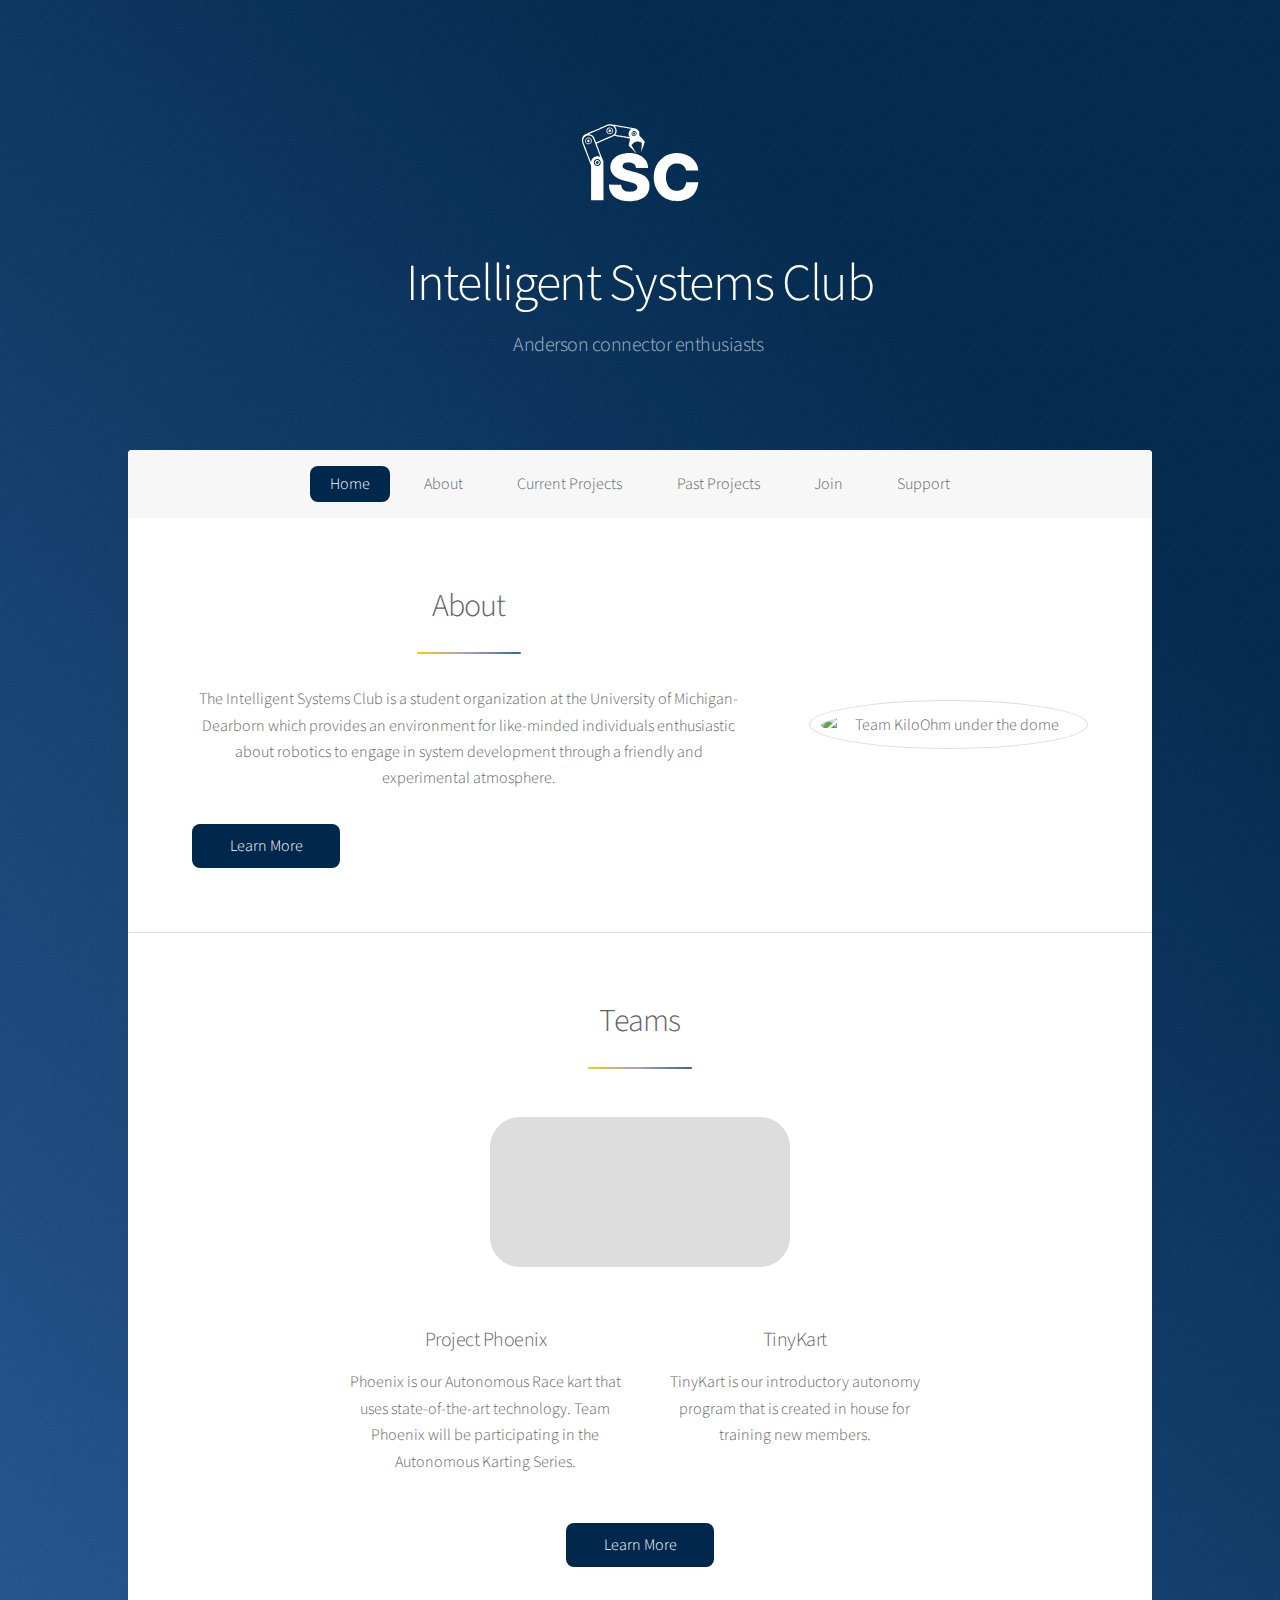
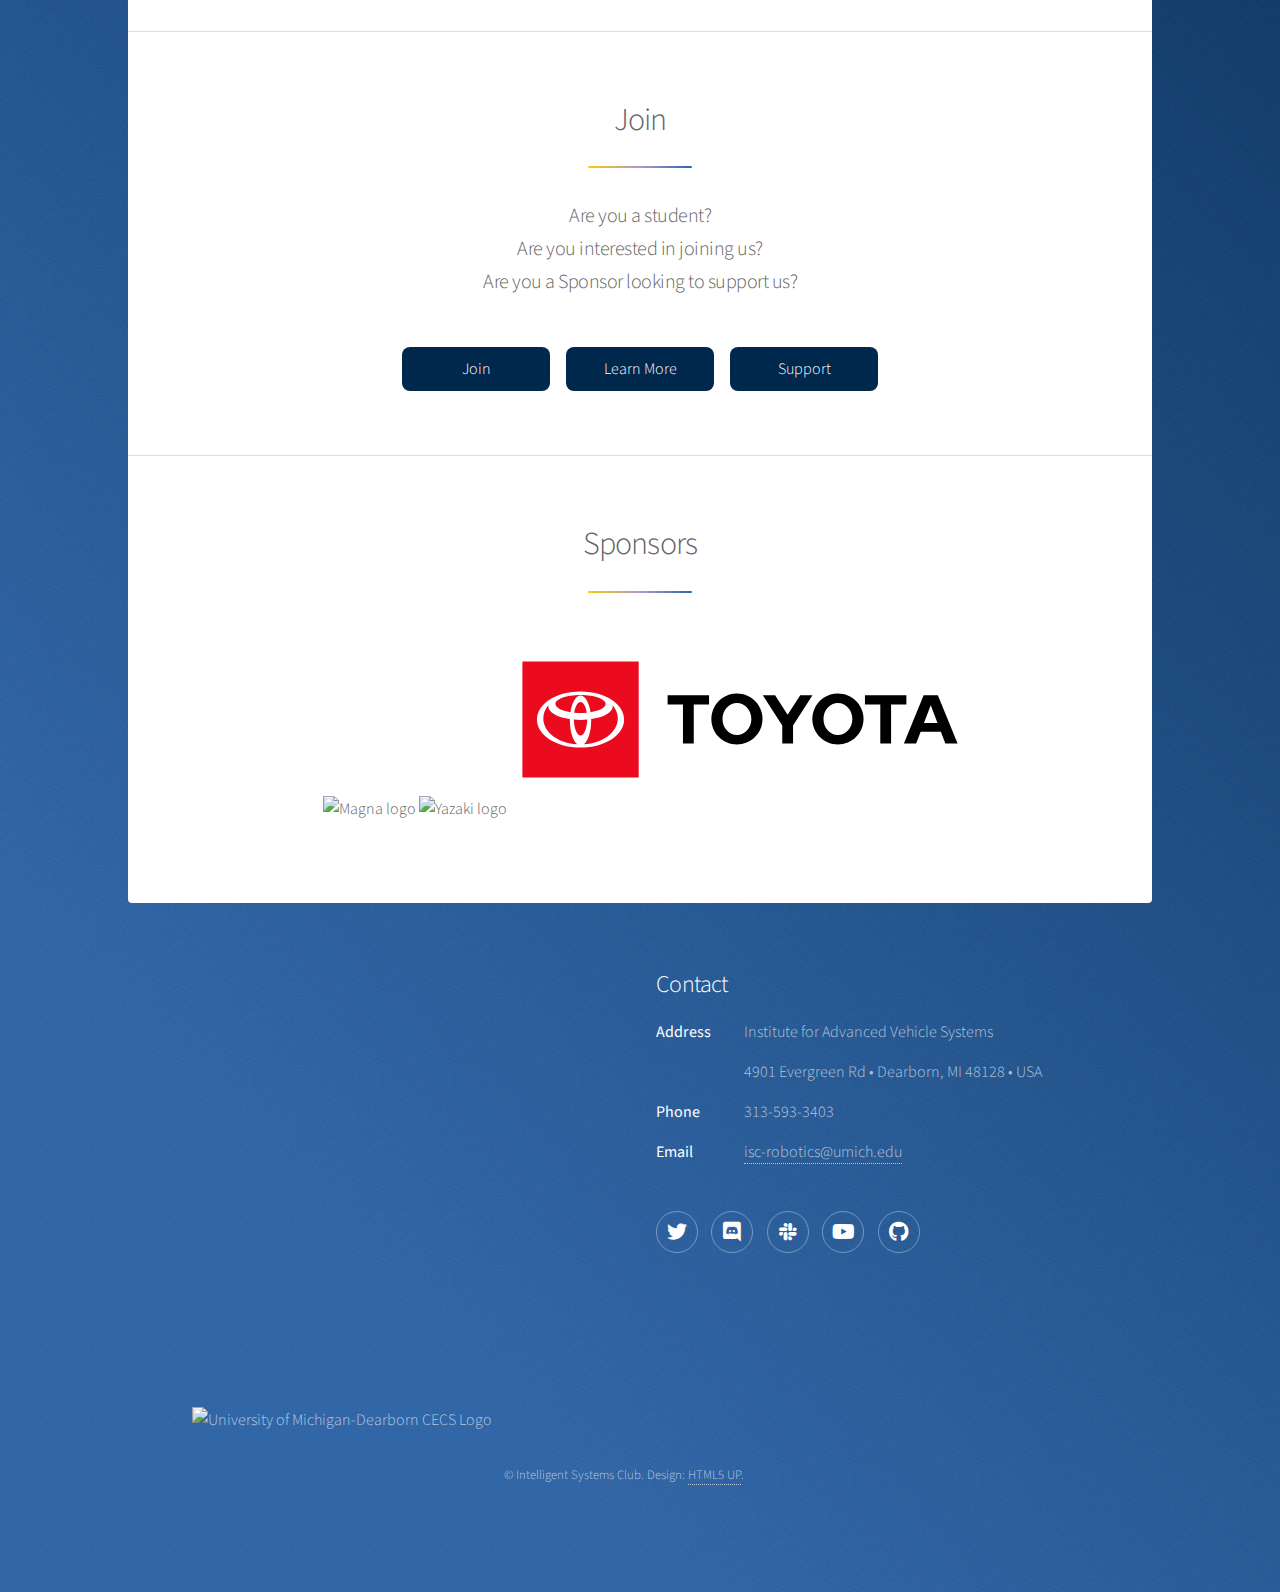
==== index.html @ 159161a2 "working kinda off" ====
<!DOCTYPE html>
<html lang="en">
  <head>
    <title>Intelligent Systems Club</title>
    <meta charset="utf-8" />
    <meta
      name="viewport"
      content="width=device-width, initial-scale=1, user-scalable=no"
    />
      <link rel="icon" type="image/png" href="images/flavicon.png" />
      <link rel="stylesheet" href="sass/bin/main.css" />

    <noscript><link rel="stylesheet" href="sass/bin/noscript.css" /></noscript>
  </head>
  <body class="is-preload">
    <!-- Wrapper -->
    <div id="wrapper">
      <!-- Header -->
      <header id="header" class="alt">
        <span class="logo"><img src="images/logo.svg" alt="" /></span>
        <h1>Intelligent Systems Club</h1>
        <p id="splash-text" style="white-space: pre">
          Sometimes the things we build are smart.
        </p>
      </header>

      <!-- Nav -->
      <nav id="nav">
        <ul>
          <li><a class="active">Home</a></li>
          <li><a href="about.html">About</a></li>
          <li><a href="current-teams.html">Current Projects</a></li>
          <li><a href="past-teams.html">Past Projects</a></li>
          <li><a href="join.html">Join</a></li>
          <li><a href="sponsors.html">Support</a></li>
        </ul>
      </nav>

      <!-- Main -->
      <div id="main">
        <!-- About -->
        <section id="about" class="main special">
          <div class="spotlight">
            <div class="content">
              <header class="major">
                <h2>About</h2>
              </header>
              <p>
                The Intelligent Systems Club is a student organization at the
                University of Michigan-Dearborn which provides an environment
                for like-minded individuals enthusiastic about robotics to
                engage in system development through a friendly and experimental
                atmosphere.
              </p>
              <ul class="actions">
                <li><a href="about.html" class="button primary">Learn More</a></li>
              </ul>
            </div>
            <span class="image"
              ><img
                src="images/The%20dome.png"
                alt="Team KiloOhm under the dome"
            /></span>
          </div>
        </section>

        <!-- Projects -->
        <section id="projects" class="main special">
          <header class="major">
            <h2>Teams</h2>
          </header>
          <div id="video-wrapper">
            <video autoplay muted loop id="tk-video">
              <source src="images/tk-run.webm" type="video/webm" />
            </video>
          </div>
          <ul class="projects">
            <li>
              <h3>Project Phoenix</h3>
              <p>
                Phoenix is our Autonomous Race kart that uses state-of-the-art
                technology. Team Phoenix will be participating in the Autonomous
                Karting Series.
              </p>
            </li>
            <li>
              <h3>TinyKart</h3>
              <p>
                TinyKart is our introductory autonomy program that is created in
                house for training new members.
              </p>
            </li>
          </ul>
          <footer class="major">
            <ul class="actions special">
              <li>
                <a href="current-teams.html" class="button primary">Learn More</a>
              </li>
            </ul>
          </footer>
        </section>

        <!-- Join -->
        <section id="join" class="main special">
          <header class="major">
            <h2>Join</h2>
            <p>
              Are you a student?<br />
              Are you interested in joining us?<br />
              Are you a Sponsor looking to support us?
            </p>
          </header>
          <footer class="major">
            <ul class="actions special">
              <li><a href="join.html" class="button primary">Join</a></li>
              <li><a href="about.html" class="button primary">Learn More</a></li>
              <li><a href="sponsors.html" class="button primary">Support</a></li>
            </ul>
          </footer>
        </section>

        <!-- Join -->
        <section id="sponsors" class="main special">
          <header class="major">
            <h2>Sponsors</h2>
            <div>
              <!-- <img
                class="sponsor-logo"
                src="images/ford-logo-2017.png"
                alt="Ford logo"
              /> -->
              <img
                class="sponsor-logo"
                src="images/magna-logo.svg"
                alt="Magna logo"
              />
              <img
                class="sponsor-logo"
                src="images/yaz-logo-full-color.png"
                alt="Yazaki logo"
              />
              <img
                class="sponsor-logo"
                src="images/toyota-logo.svg"
                alt="Toyota Logo"
              />
            </div>
          </header>
        </section>
      </div>

      <!-- Footer -->
      <footer id="footer">
        <section>
          <dl class="alt">
            <iframe
              src="https://calendar.google.com/calendar/embed?height=400&amp;wkst=1&amp;bgcolor=%23ffffff&amp;ctz=America%2FNew_York&amp;src=aXNjLXJvYm90aWNzQHVtaWNoLmVkdQ&amp;src=YWRkcmVzc2Jvb2sjY29udGFjdHNAZ3JvdXAudi5jYWxlbmRhci5nb29nbGUuY29t&amp;src=ZW4udXNhI2hvbGlkYXlAZ3JvdXAudi5jYWxlbmRhci5nb29nbGUuY29t&amp;color=%23039BE5&amp;color=%2333B679&amp;color=%230B8043&amp;showTitle=0&amp;showNav=0&amp;showDate=0&amp;showPrint=0&amp;showTabs=0&amp;showCalendars=0&amp;showTz=1&amp;mode=AGENDA"
              style="border-width: 0"
              width="400"
              height="400"
              frameborder="0"
              scrolling="no"
            ></iframe>
          </dl>
        </section>
        <section>
          <h2>Contact</h2>
          <dl class="alt">
            <dt>Address</dt>
            <dd>Institute for Advanced Vehicle Systems</dd>
            <dd>4901 Evergreen Rd &bull; Dearborn, MI 48128 &bull; USA</dd>
            <dt>Phone</dt>
            <dd>313-593-3403</dd>
            <dt>Email</dt>
            <dd>
              <a href="mailto:isc-robotics@umich.edu">isc-robotics@umich.edu</a>
            </dd>
          </dl>
          <ul class="icons">
            <li>
              <a
                href="https://twitter.com/iscumd"
                class="icon brands fa-twitter alt"
                ><span class="label">Twitter</span></a
              >
            </li>
            <li>
              <a
                href="https://discord.gg/rFYJDWbCYq"
                class="icon brands fa-discord alt"
                ><span class="label">Discord</span></a
              >
            </li>
            <li>
              <a
                href="https://iscumd.slack.com"
                class="icon brands fa-slack alt"
                ><span class="label">Slack</span></a
              >
            </li>
            <li>
              <a
                href="https://www.youtube.com/channel/UCKsVvxFOK8rj25WXCyK6qrA"
                class="icon brands fa-youtube alt"
                ><span class="label">Slack</span></a
              >
            </li>
            <li>
              <a
                href="https://github.com/iscumd"
                class="icon brands fa-github alt"
                ><span class="label">GitHub</span></a
              >
            </li>
          </ul>
        </section>
        <img
          src="images/CECS_marketing_white_HEX_LOGO.png"
          style="height: 50%; width: 50%; object-fit: contain"
          alt="University of Michigan-Dearborn CECS Logo"
        />
        <p class="copyright">
          &copy; Intelligent Systems Club. Design:
          <a href="https://html5up.net">HTML5 UP</a>.
        </p>
      </footer>
    </div>

    <!-- Scripts -->
    <script src="js/jquery.min.js"></script>
    <script src="js/jquery.scrollex.min.js"></script>
    <script src="js/jquery.scrolly.min.js"></script>
    <script src="js/browser.min.js"></script>
    <script src="js/breakpoints.min.js"></script>
    <script src="js/util.js"></script>
    <script src="js/main.js"></script>
    <!-- This last one is our custom script, change it if needed-->
    <script src="js/common.js"></script>
  </body>
</html>
---- sass/bin/main.css ----
@import url(fontawesome-all.min.css);
@import "https://fonts.googleapis.com/css?family=Source+Sans+Pro:300,400";
/*
	Stellar by HTML5 UP
	html5up.net | @ajlkn
	Free for personal and commercial use under the CCA 3.0 license (html5up.net/license)
*/
html,
body,
div,
span,
applet,
object,
iframe,
h1,
h2,
h3,
h4,
h5,
h6,
p,
blockquote,
pre,
a,
abbr,
acronym,
address,
big,
cite,
code,
del,
dfn,
em,
img,
ins,
kbd,
q,
s,
samp,
small,
strike,
strong,
sub,
sup,
tt,
var,
b,
u,
i,
center,
dl,
dt,
dd,
ol,
ul,
li,
fieldset,
form,
label,
legend,
table,
caption,
tbody,
tfoot,
thead,
tr,
th,
td,
article,
aside,
canvas,
details,
embed,
figure,
figcaption,
footer,
header,
hgroup,
menu,
nav,
output,
ruby,
section,
summary,
time,
mark,
audio,
video {
  margin: 0;
  padding: 0;
  border: 0;
  font-size: 100%;
  font: inherit;
  vertical-align: baseline;
}

article,
aside,
details,
figcaption,
figure,
footer,
header,
hgroup,
menu,
nav,
section {
  display: block;
}

body {
  line-height: 1;
}

ol,
ul {
  list-style: none;
}

blockquote,
q {
  quotes: none;
}
blockquote:before,
blockquote:after,
q:before,
q:after {
  content: "";
  content: none;
}

table {
  border-collapse: collapse;
  border-spacing: 0;
}

body {
  -webkit-text-size-adjust: none;
}

mark {
  background-color: transparent;
  color: inherit;
}

input::-moz-focus-inner {
  border: 0;
  padding: 0;
}

input,
select,
textarea {
  -moz-appearance: none;
  -webkit-appearance: none;
  -ms-appearance: none;
  appearance: none;
}

/* Basic */
@-ms-viewport {
  width: device-width;
}
body {
  -ms-overflow-style: scrollbar;
}

@media screen and (max-width: 480px) {
  html,
  body {
    min-width: 320px;
  }
}
html {
  box-sizing: border-box;
}

*,
*:before,
*:after {
  box-sizing: inherit;
}

body {
  background-color: #935d8c;
  background-image: url("images/overlay.png"),
    -moz-linear-gradient(45deg, #2f65a7 15%, #00274c 85%);
  background-image: url("images/overlay.png"),
    -webkit-linear-gradient(45deg, #2f65a7 15%, #00274c 85%);
  background-image: url("images/overlay.png"),
    -ms-linear-gradient(45deg, #2f65a7 15%, #00274c 85%);
  background-image: url("images/overlay.png"),
    linear-gradient(45deg, #2f65a7 15%, #00274c 85%);
}
body.is-preload *,
body.is-preload *:before,
body.is-preload *:after {
  -moz-animation: none !important;
  -webkit-animation: none !important;
  -ms-animation: none !important;
  animation: none !important;
  -moz-transition: none !important;
  -webkit-transition: none !important;
  -ms-transition: none !important;
  transition: none !important;
}

/* Type */
body {
  background-color: #935d8c;
  color: rgba(255, 255, 255, 0.65);
}

body,
input,
select,
textarea {
  font-family: "Source Sans Pro", Helvetica, sans-serif;
  font-size: 17pt;
  font-weight: 300;
  line-height: 1.65;
}
@media screen and (max-width: 1680px) {
  body,
  input,
  select,
  textarea {
    font-size: 14pt;
  }
}
@media screen and (max-width: 1280px) {
  body,
  input,
  select,
  textarea {
    font-size: 12pt;
  }
}
@media screen and (max-width: 360px) {
  body,
  input,
  select,
  textarea {
    font-size: 11pt;
  }
}

a {
  -moz-transition: color 0.2s ease, border-bottom 0.2s ease;
  -webkit-transition: color 0.2s ease, border-bottom 0.2s ease;
  -ms-transition: color 0.2s ease, border-bottom 0.2s ease;
  transition: color 0.2s ease, border-bottom 0.2s ease;
  text-decoration: none;
  border-bottom: dotted 1px;
  color: inherit;
}
a:hover {
  border-bottom-color: transparent;
}

strong,
b {
  font-weight: 400;
}

em,
i {
  font-style: italic;
}

p {
  margin: 0 0 2em 0;
}
p.content {
  -moz-columns: 20em 2;
  -webkit-columns: 20em 2;
  -ms-columns: 20em 2;
  columns: 20em 2;
  -moz-column-gap: 2em;
  -webkit-column-gap: 2em;
  -ms-column-gap: 2em;
  column-gap: 2em;
  text-align: justify;
}

h1,
h2,
h3,
h4,
h5,
h6 {
  font-weight: 300;
  line-height: 1.5;
  margin: 0 0 0.7em 0;
  letter-spacing: -0.025em;
}
h1 a,
h2 a,
h3 a,
h4 a,
h5 a,
h6 a {
  color: inherit;
  text-decoration: none;
}

h1 {
  font-size: 2.5em;
  line-height: 1.2;
}

h2 {
  font-size: 1.5em;
}

h3 {
  font-size: 1.25em;
}

h4 {
  font-size: 1.1em;
}

h5 {
  font-size: 0.9em;
}

h6 {
  font-size: 0.7em;
}

@media screen and (max-width: 736px) {
  h1 {
    font-size: 2em;
  }
}
sub {
  font-size: 0.8em;
  position: relative;
  top: 0.5em;
}

sup {
  font-size: 0.8em;
  position: relative;
  top: -0.5em;
}

blockquote {
  border-left: solid 4px;
  font-style: italic;
  margin: 0 0 2em 0;
  padding: 0.5em 0 0.5em 2em;
}

code {
  border-radius: 8px;
  border: solid 1px;
  font-family: "Courier New", monospace;
  font-size: 0.9em;
  margin: 0 0.25em;
  padding: 0.25em 0.65em;
}

pre {
  -webkit-overflow-scrolling: touch;
  font-family: "Courier New", monospace;
  font-size: 0.9em;
  margin: 0 0 2em 0;
}
pre code {
  display: block;
  line-height: 1.75;
  padding: 1em 1.5em;
  overflow-x: auto;
}

hr {
  border: 0;
  border-bottom: solid 1px;
  margin: 2em 0;
}
hr.major {
  margin: 3em 0;
}

.align-left {
  text-align: left;
}

.align-center {
  text-align: center;
}

.align-right {
  text-align: right;
}

input,
select,
textarea {
  color: #ffffff;
}

a:hover {
  color: #ffffff;
}

strong,
b {
  color: #ffffff;
}

h1,
h2,
h3,
h4,
h5,
h6 {
  color: #ffffff;
}

blockquote {
  border-left-color: rgba(255, 255, 255, 0.35);
}

code {
  background: rgba(255, 255, 255, 0.075);
  border-color: rgba(255, 255, 255, 0.35);
}

hr {
  border-bottom-color: rgba(255, 255, 255, 0.35);
}

/* Row */
.row {
  display: flex;
  flex-wrap: wrap;
  box-sizing: border-box;
  align-items: stretch;
}
.row > * {
  box-sizing: border-box;
}
.row.gtr-uniform > * > :last-child {
  margin-bottom: 0;
}
.row.aln-left {
  justify-content: flex-start;
}
.row.aln-center {
  justify-content: center;
}
.row.aln-right {
  justify-content: flex-end;
}
.row.aln-top {
  align-items: flex-start;
}
.row.aln-middle {
  align-items: center;
}
.row.aln-bottom {
  align-items: flex-end;
}
.row > .imp {
  order: -1;
}
.row > .col-1 {
  width: 8.3333333333%;
}
.row > .off-1 {
  margin-left: 8.3333333333%;
}
.row > .col-2 {
  width: 16.6666666667%;
}
.row > .off-2 {
  margin-left: 16.6666666667%;
}
.row > .col-3 {
  width: 25%;
}
.row > .off-3 {
  margin-left: 25%;
}
.row > .col-4 {
  width: 33.3333333333%;
}
.row > .off-4 {
  margin-left: 33.3333333333%;
}
.row > .col-5 {
  width: 41.6666666667%;
}
.row > .off-5 {
  margin-left: 41.6666666667%;
}
.row > .col-6 {
  width: 50%;
}
.row > .off-6 {
  margin-left: 50%;
}
.row > .col-7 {
  width: 58.3333333333%;
}
.row > .off-7 {
  margin-left: 58.3333333333%;
}
.row > .col-8 {
  width: 66.6666666667%;
}
.row > .off-8 {
  margin-left: 66.6666666667%;
}
.row > .col-9 {
  width: 75%;
}
.row > .off-9 {
  margin-left: 75%;
}
.row > .col-10 {
  width: 83.3333333333%;
}
.row > .off-10 {
  margin-left: 83.3333333333%;
}
.row > .col-11 {
  width: 91.6666666667%;
}
.row > .off-11 {
  margin-left: 91.6666666667%;
}
.row > .col-12 {
  width: 100%;
}
.row > .off-12 {
  margin-left: 100%;
}
.row.gtr-0 {
  margin-top: 0;
  margin-left: 0em;
}
.row.gtr-0 > * {
  padding: 0 0 0 0em;
}
.row.gtr-0.gtr-uniform {
  margin-top: 0em;
}
.row.gtr-0.gtr-uniform > * {
  padding-top: 0em;
}
.row.gtr-25 {
  margin-top: 0;
  margin-left: -0.375em;
}
.row.gtr-25 > * {
  padding: 0 0 0 0.375em;
}
.row.gtr-25.gtr-uniform {
  margin-top: -0.375em;
}
.row.gtr-25.gtr-uniform > * {
  padding-top: 0.375em;
}
.row.gtr-50 {
  margin-top: 0;
  margin-left: -0.75em;
}
.row.gtr-50 > * {
  padding: 0 0 0 0.75em;
}
.row.gtr-50.gtr-uniform {
  margin-top: -0.75em;
}
.row.gtr-50.gtr-uniform > * {
  padding-top: 0.75em;
}
.row {
  margin-top: 0;
  margin-left: -1.5em;
}
.row > * {
  padding: 0 0 0 1.5em;
}
.row.gtr-uniform {
  margin-top: -1.5em;
}
.row.gtr-uniform > * {
  padding-top: 1.5em;
}
.row.gtr-150 {
  margin-top: 0;
  margin-left: -2.25em;
}
.row.gtr-150 > * {
  padding: 0 0 0 2.25em;
}
.row.gtr-150.gtr-uniform {
  margin-top: -2.25em;
}
.row.gtr-150.gtr-uniform > * {
  padding-top: 2.25em;
}
.row.gtr-200 {
  margin-top: 0;
  margin-left: -3em;
}
.row.gtr-200 > * {
  padding: 0 0 0 3em;
}
.row.gtr-200.gtr-uniform {
  margin-top: -3em;
}
.row.gtr-200.gtr-uniform > * {
  padding-top: 3em;
}
@media screen and (max-width: 1680px) {
  .row {
    display: flex;
    flex-wrap: wrap;
    box-sizing: border-box;
    align-items: stretch;
  }
  .row > * {
    box-sizing: border-box;
  }
  .row.gtr-uniform > * > :last-child {
    margin-bottom: 0;
  }
  .row.aln-left {
    justify-content: flex-start;
  }
  .row.aln-center {
    justify-content: center;
  }
  .row.aln-right {
    justify-content: flex-end;
  }
  .row.aln-top {
    align-items: flex-start;
  }
  .row.aln-middle {
    align-items: center;
  }
  .row.aln-bottom {
    align-items: flex-end;
  }
  .row > .imp-xlarge {
    order: -1;
  }
  .row > .col-1-xlarge {
    width: 8.3333333333%;
  }
  .row > .off-1-xlarge {
    margin-left: 8.3333333333%;
  }
  .row > .col-2-xlarge {
    width: 16.6666666667%;
  }
  .row > .off-2-xlarge {
    margin-left: 16.6666666667%;
  }
  .row > .col-3-xlarge {
    width: 25%;
  }
  .row > .off-3-xlarge {
    margin-left: 25%;
  }
  .row > .col-4-xlarge {
    width: 33.3333333333%;
  }
  .row > .off-4-xlarge {
    margin-left: 33.3333333333%;
  }
  .row > .col-5-xlarge {
    width: 41.6666666667%;
  }
  .row > .off-5-xlarge {
    margin-left: 41.6666666667%;
  }
  .row > .col-6-xlarge {
    width: 50%;
  }
  .row > .off-6-xlarge {
    margin-left: 50%;
  }
  .row > .col-7-xlarge {
    width: 58.3333333333%;
  }
  .row > .off-7-xlarge {
    margin-left: 58.3333333333%;
  }
  .row > .col-8-xlarge {
    width: 66.6666666667%;
  }
  .row > .off-8-xlarge {
    margin-left: 66.6666666667%;
  }
  .row > .col-9-xlarge {
    width: 75%;
  }
  .row > .off-9-xlarge {
    margin-left: 75%;
  }
  .row > .col-10-xlarge {
    width: 83.3333333333%;
  }
  .row > .off-10-xlarge {
    margin-left: 83.3333333333%;
  }
  .row > .col-11-xlarge {
    width: 91.6666666667%;
  }
  .row > .off-11-xlarge {
    margin-left: 91.6666666667%;
  }
  .row > .col-12-xlarge {
    width: 100%;
  }
  .row > .off-12-xlarge {
    margin-left: 100%;
  }
  .row.gtr-0 {
    margin-top: 0;
    margin-left: 0em;
  }
  .row.gtr-0 > * {
    padding: 0 0 0 0em;
  }
  .row.gtr-0.gtr-uniform {
    margin-top: 0em;
  }
  .row.gtr-0.gtr-uniform > * {
    padding-top: 0em;
  }
  .row.gtr-25 {
    margin-top: 0;
    margin-left: -0.375em;
  }
  .row.gtr-25 > * {
    padding: 0 0 0 0.375em;
  }
  .row.gtr-25.gtr-uniform {
    margin-top: -0.375em;
  }
  .row.gtr-25.gtr-uniform > * {
    padding-top: 0.375em;
  }
  .row.gtr-50 {
    margin-top: 0;
    margin-left: -0.75em;
  }
  .row.gtr-50 > * {
    padding: 0 0 0 0.75em;
  }
  .row.gtr-50.gtr-uniform {
    margin-top: -0.75em;
  }
  .row.gtr-50.gtr-uniform > * {
    padding-top: 0.75em;
  }
  .row {
    margin-top: 0;
    margin-left: -1.5em;
  }
  .row > * {
    padding: 0 0 0 1.5em;
  }
  .row.gtr-uniform {
    margin-top: -1.5em;
  }
  .row.gtr-uniform > * {
    padding-top: 1.5em;
  }
  .row.gtr-150 {
    margin-top: 0;
    margin-left: -2.25em;
  }
  .row.gtr-150 > * {
    padding: 0 0 0 2.25em;
  }
  .row.gtr-150.gtr-uniform {
    margin-top: -2.25em;
  }
  .row.gtr-150.gtr-uniform > * {
    padding-top: 2.25em;
  }
  .row.gtr-200 {
    margin-top: 0;
    margin-left: -3em;
  }
  .row.gtr-200 > * {
    padding: 0 0 0 3em;
  }
  .row.gtr-200.gtr-uniform {
    margin-top: -3em;
  }
  .row.gtr-200.gtr-uniform > * {
    padding-top: 3em;
  }
}
@media screen and (max-width: 1280px) {
  .row {
    display: flex;
    flex-wrap: wrap;
    box-sizing: border-box;
    align-items: stretch;
  }
  .row > * {
    box-sizing: border-box;
  }
  .row.gtr-uniform > * > :last-child {
    margin-bottom: 0;
  }
  .row.aln-left {
    justify-content: flex-start;
  }
  .row.aln-center {
    justify-content: center;
  }
  .row.aln-right {
    justify-content: flex-end;
  }
  .row.aln-top {
    align-items: flex-start;
  }
  .row.aln-middle {
    align-items: center;
  }
  .row.aln-bottom {
    align-items: flex-end;
  }
  .row > .imp-large {
    order: -1;
  }
  .row > .col-1-large {
    width: 8.3333333333%;
  }
  .row > .off-1-large {
    margin-left: 8.3333333333%;
  }
  .row > .col-2-large {
    width: 16.6666666667%;
  }
  .row > .off-2-large {
    margin-left: 16.6666666667%;
  }
  .row > .col-3-large {
    width: 25%;
  }
  .row > .off-3-large {
    margin-left: 25%;
  }
  .row > .col-4-large {
    width: 33.3333333333%;
  }
  .row > .off-4-large {
    margin-left: 33.3333333333%;
  }
  .row > .col-5-large {
    width: 41.6666666667%;
  }
  .row > .off-5-large {
    margin-left: 41.6666666667%;
  }
  .row > .col-6-large {
    width: 50%;
  }
  .row > .off-6-large {
    margin-left: 50%;
  }
  .row > .col-7-large {
    width: 58.3333333333%;
  }
  .row > .off-7-large {
    margin-left: 58.3333333333%;
  }
  .row > .col-8-large {
    width: 66.6666666667%;
  }
  .row > .off-8-large {
    margin-left: 66.6666666667%;
  }
  .row > .col-9-large {
    width: 75%;
  }
  .row > .off-9-large {
    margin-left: 75%;
  }
  .row > .col-10-large {
    width: 83.3333333333%;
  }
  .row > .off-10-large {
    margin-left: 83.3333333333%;
  }
  .row > .col-11-large {
    width: 91.6666666667%;
  }
  .row > .off-11-large {
    margin-left: 91.6666666667%;
  }
  .row > .col-12-large {
    width: 100%;
  }
  .row > .off-12-large {
    margin-left: 100%;
  }
  .row.gtr-0 {
    margin-top: 0;
    margin-left: 0em;
  }
  .row.gtr-0 > * {
    padding: 0 0 0 0em;
  }
  .row.gtr-0.gtr-uniform {
    margin-top: 0em;
  }
  .row.gtr-0.gtr-uniform > * {
    padding-top: 0em;
  }
  .row.gtr-25 {
    margin-top: 0;
    margin-left: -0.375em;
  }
  .row.gtr-25 > * {
    padding: 0 0 0 0.375em;
  }
  .row.gtr-25.gtr-uniform {
    margin-top: -0.375em;
  }
  .row.gtr-25.gtr-uniform > * {
    padding-top: 0.375em;
  }
  .row.gtr-50 {
    margin-top: 0;
    margin-left: -0.75em;
  }
  .row.gtr-50 > * {
    padding: 0 0 0 0.75em;
  }
  .row.gtr-50.gtr-uniform {
    margin-top: -0.75em;
  }
  .row.gtr-50.gtr-uniform > * {
    padding-top: 0.75em;
  }
  .row {
    margin-top: 0;
    margin-left: -1.5em;
  }
  .row > * {
    padding: 0 0 0 1.5em;
  }
  .row.gtr-uniform {
    margin-top: -1.5em;
  }
  .row.gtr-uniform > * {
    padding-top: 1.5em;
  }
  .row.gtr-150 {
    margin-top: 0;
    margin-left: -2.25em;
  }
  .row.gtr-150 > * {
    padding: 0 0 0 2.25em;
  }
  .row.gtr-150.gtr-uniform {
    margin-top: -2.25em;
  }
  .row.gtr-150.gtr-uniform > * {
    padding-top: 2.25em;
  }
  .row.gtr-200 {
    margin-top: 0;
    margin-left: -3em;
  }
  .row.gtr-200 > * {
    padding: 0 0 0 3em;
  }
  .row.gtr-200.gtr-uniform {
    margin-top: -3em;
  }
  .row.gtr-200.gtr-uniform > * {
    padding-top: 3em;
  }
}
@media screen and (max-width: 980px) {
  .row {
    display: flex;
    flex-wrap: wrap;
    box-sizing: border-box;
    align-items: stretch;
  }
  .row > * {
    box-sizing: border-box;
  }
  .row.gtr-uniform > * > :last-child {
    margin-bottom: 0;
  }
  .row.aln-left {
    justify-content: flex-start;
  }
  .row.aln-center {
    justify-content: center;
  }
  .row.aln-right {
    justify-content: flex-end;
  }
  .row.aln-top {
    align-items: flex-start;
  }
  .row.aln-middle {
    align-items: center;
  }
  .row.aln-bottom {
    align-items: flex-end;
  }
  .row > .imp-medium {
    order: -1;
  }
  .row > .col-1-medium {
    width: 8.3333333333%;
  }
  .row > .off-1-medium {
    margin-left: 8.3333333333%;
  }
  .row > .col-2-medium {
    width: 16.6666666667%;
  }
  .row > .off-2-medium {
    margin-left: 16.6666666667%;
  }
  .row > .col-3-medium {
    width: 25%;
  }
  .row > .off-3-medium {
    margin-left: 25%;
  }
  .row > .col-4-medium {
    width: 33.3333333333%;
  }
  .row > .off-4-medium {
    margin-left: 33.3333333333%;
  }
  .row > .col-5-medium {
    width: 41.6666666667%;
  }
  .row > .off-5-medium {
    margin-left: 41.6666666667%;
  }
  .row > .col-6-medium {
    width: 50%;
  }
  .row > .off-6-medium {
    margin-left: 50%;
  }
  .row > .col-7-medium {
    width: 58.3333333333%;
  }
  .row > .off-7-medium {
    margin-left: 58.3333333333%;
  }
  .row > .col-8-medium {
    width: 66.6666666667%;
  }
  .row > .off-8-medium {
    margin-left: 66.6666666667%;
  }
  .row > .col-9-medium {
    width: 75%;
  }
  .row > .off-9-medium {
    margin-left: 75%;
  }
  .row > .col-10-medium {
    width: 83.3333333333%;
  }
  .row > .off-10-medium {
    margin-left: 83.3333333333%;
  }
  .row > .col-11-medium {
    width: 91.6666666667%;
  }
  .row > .off-11-medium {
    margin-left: 91.6666666667%;
  }
  .row > .col-12-medium {
    width: 100%;
  }
  .row > .off-12-medium {
    margin-left: 100%;
  }
  .row.gtr-0 {
    margin-top: 0;
    margin-left: 0em;
  }
  .row.gtr-0 > * {
    padding: 0 0 0 0em;
  }
  .row.gtr-0.gtr-uniform {
    margin-top: 0em;
  }
  .row.gtr-0.gtr-uniform > * {
    padding-top: 0em;
  }
  .row.gtr-25 {
    margin-top: 0;
    margin-left: -0.375em;
  }
  .row.gtr-25 > * {
    padding: 0 0 0 0.375em;
  }
  .row.gtr-25.gtr-uniform {
    margin-top: -0.375em;
  }
  .row.gtr-25.gtr-uniform > * {
    padding-top: 0.375em;
  }
  .row.gtr-50 {
    margin-top: 0;
    margin-left: -0.75em;
  }
  .row.gtr-50 > * {
    padding: 0 0 0 0.75em;
  }
  .row.gtr-50.gtr-uniform {
    margin-top: -0.75em;
  }
  .row.gtr-50.gtr-uniform > * {
    padding-top: 0.75em;
  }
  .row {
    margin-top: 0;
    margin-left: -1.5em;
  }
  .row > * {
    padding: 0 0 0 1.5em;
  }
  .row.gtr-uniform {
    margin-top: -1.5em;
  }
  .row.gtr-uniform > * {
    padding-top: 1.5em;
  }
  .row.gtr-150 {
    margin-top: 0;
    margin-left: -2.25em;
  }
  .row.gtr-150 > * {
    padding: 0 0 0 2.25em;
  }
  .row.gtr-150.gtr-uniform {
    margin-top: -2.25em;
  }
  .row.gtr-150.gtr-uniform > * {
    padding-top: 2.25em;
  }
  .row.gtr-200 {
    margin-top: 0;
    margin-left: -3em;
  }
  .row.gtr-200 > * {
    padding: 0 0 0 3em;
  }
  .row.gtr-200.gtr-uniform {
    margin-top: -3em;
  }
  .row.gtr-200.gtr-uniform > * {
    padding-top: 3em;
  }
}
@media screen and (max-width: 736px) {
  .row {
    display: flex;
    flex-wrap: wrap;
    box-sizing: border-box;
    align-items: stretch;
  }
  .row > * {
    box-sizing: border-box;
  }
  .row.gtr-uniform > * > :last-child {
    margin-bottom: 0;
  }
  .row.aln-left {
    justify-content: flex-start;
  }
  .row.aln-center {
    justify-content: center;
  }
  .row.aln-right {
    justify-content: flex-end;
  }
  .row.aln-top {
    align-items: flex-start;
  }
  .row.aln-middle {
    align-items: center;
  }
  .row.aln-bottom {
    align-items: flex-end;
  }
  .row > .imp-small {
    order: -1;
  }
  .row > .col-1-small {
    width: 8.3333333333%;
  }
  .row > .off-1-small {
    margin-left: 8.3333333333%;
  }
  .row > .col-2-small {
    width: 16.6666666667%;
  }
  .row > .off-2-small {
    margin-left: 16.6666666667%;
  }
  .row > .col-3-small {
    width: 25%;
  }
  .row > .off-3-small {
    margin-left: 25%;
  }
  .row > .col-4-small {
    width: 33.3333333333%;
  }
  .row > .off-4-small {
    margin-left: 33.3333333333%;
  }
  .row > .col-5-small {
    width: 41.6666666667%;
  }
  .row > .off-5-small {
    margin-left: 41.6666666667%;
  }
  .row > .col-6-small {
    width: 50%;
  }
  .row > .off-6-small {
    margin-left: 50%;
  }
  .row > .col-7-small {
    width: 58.3333333333%;
  }
  .row > .off-7-small {
    margin-left: 58.3333333333%;
  }
  .row > .col-8-small {
    width: 66.6666666667%;
  }
  .row > .off-8-small {
    margin-left: 66.6666666667%;
  }
  .row > .col-9-small {
    width: 75%;
  }
  .row > .off-9-small {
    margin-left: 75%;
  }
  .row > .col-10-small {
    width: 83.3333333333%;
  }
  .row > .off-10-small {
    margin-left: 83.3333333333%;
  }
  .row > .col-11-small {
    width: 91.6666666667%;
  }
  .row > .off-11-small {
    margin-left: 91.6666666667%;
  }
  .row > .col-12-small {
    width: 100%;
  }
  .row > .off-12-small {
    margin-left: 100%;
  }
  .row.gtr-0 {
    margin-top: 0;
    margin-left: 0em;
  }
  .row.gtr-0 > * {
    padding: 0 0 0 0em;
  }
  .row.gtr-0.gtr-uniform {
    margin-top: 0em;
  }
  .row.gtr-0.gtr-uniform > * {
    padding-top: 0em;
  }
  .row.gtr-25 {
    margin-top: 0;
    margin-left: -0.25em;
  }
  .row.gtr-25 > * {
    padding: 0 0 0 0.25em;
  }
  .row.gtr-25.gtr-uniform {
    margin-top: -0.25em;
  }
  .row.gtr-25.gtr-uniform > * {
    padding-top: 0.25em;
  }
  .row.gtr-50 {
    margin-top: 0;
    margin-left: -0.5em;
  }
  .row.gtr-50 > * {
    padding: 0 0 0 0.5em;
  }
  .row.gtr-50.gtr-uniform {
    margin-top: -0.5em;
  }
  .row.gtr-50.gtr-uniform > * {
    padding-top: 0.5em;
  }
  .row {
    margin-top: 0;
    margin-left: -1em;
  }
  .row > * {
    padding: 0 0 0 1em;
  }
  .row.gtr-uniform {
    margin-top: -1em;
  }
  .row.gtr-uniform > * {
    padding-top: 1em;
  }
  .row.gtr-150 {
    margin-top: 0;
    margin-left: -1.5em;
  }
  .row.gtr-150 > * {
    padding: 0 0 0 1.5em;
  }
  .row.gtr-150.gtr-uniform {
    margin-top: -1.5em;
  }
  .row.gtr-150.gtr-uniform > * {
    padding-top: 1.5em;
  }
  .row.gtr-200 {
    margin-top: 0;
    margin-left: -2em;
  }
  .row.gtr-200 > * {
    padding: 0 0 0 2em;
  }
  .row.gtr-200.gtr-uniform {
    margin-top: -2em;
  }
  .row.gtr-200.gtr-uniform > * {
    padding-top: 2em;
  }
}
@media screen and (max-width: 480px) {
  .row {
    display: flex;
    flex-wrap: wrap;
    box-sizing: border-box;
    align-items: stretch;
  }
  .row > * {
    box-sizing: border-box;
  }
  .row.gtr-uniform > * > :last-child {
    margin-bottom: 0;
  }
  .row.aln-left {
    justify-content: flex-start;
  }
  .row.aln-center {
    justify-content: center;
  }
  .row.aln-right {
    justify-content: flex-end;
  }
  .row.aln-top {
    align-items: flex-start;
  }
  .row.aln-middle {
    align-items: center;
  }
  .row.aln-bottom {
    align-items: flex-end;
  }
  .row > .imp-xsmall {
    order: -1;
  }
  .row > .col-1-xsmall {
    width: 8.3333333333%;
  }
  .row > .off-1-xsmall {
    margin-left: 8.3333333333%;
  }
  .row > .col-2-xsmall {
    width: 16.6666666667%;
  }
  .row > .off-2-xsmall {
    margin-left: 16.6666666667%;
  }
  .row > .col-3-xsmall {
    width: 25%;
  }
  .row > .off-3-xsmall {
    margin-left: 25%;
  }
  .row > .col-4-xsmall {
    width: 33.3333333333%;
  }
  .row > .off-4-xsmall {
    margin-left: 33.3333333333%;
  }
  .row > .col-5-xsmall {
    width: 41.6666666667%;
  }
  .row > .off-5-xsmall {
    margin-left: 41.6666666667%;
  }
  .row > .col-6-xsmall {
    width: 50%;
  }
  .row > .off-6-xsmall {
    margin-left: 50%;
  }
  .row > .col-7-xsmall {
    width: 58.3333333333%;
  }
  .row > .off-7-xsmall {
    margin-left: 58.3333333333%;
  }
  .row > .col-8-xsmall {
    width: 66.6666666667%;
  }
  .row > .off-8-xsmall {
    margin-left: 66.6666666667%;
  }
  .row > .col-9-xsmall {
    width: 75%;
  }
  .row > .off-9-xsmall {
    margin-left: 75%;
  }
  .row > .col-10-xsmall {
    width: 83.3333333333%;
  }
  .row > .off-10-xsmall {
    margin-left: 83.3333333333%;
  }
  .row > .col-11-xsmall {
    width: 91.6666666667%;
  }
  .row > .off-11-xsmall {
    margin-left: 91.6666666667%;
  }
  .row > .col-12-xsmall {
    width: 100%;
  }
  .row > .off-12-xsmall {
    margin-left: 100%;
  }
  .row.gtr-0 {
    margin-top: 0;
    margin-left: 0em;
  }
  .row.gtr-0 > * {
    padding: 0 0 0 0em;
  }
  .row.gtr-0.gtr-uniform {
    margin-top: 0em;
  }
  .row.gtr-0.gtr-uniform > * {
    padding-top: 0em;
  }
  .row.gtr-25 {
    margin-top: 0;
    margin-left: -0.3125em;
  }
  .row.gtr-25 > * {
    padding: 0 0 0 0.3125em;
  }
  .row.gtr-25.gtr-uniform {
    margin-top: -0.3125em;
  }
  .row.gtr-25.gtr-uniform > * {
    padding-top: 0.3125em;
  }
  .row.gtr-50 {
    margin-top: 0;
    margin-left: -0.625em;
  }
  .row.gtr-50 > * {
    padding: 0 0 0 0.625em;
  }
  .row.gtr-50.gtr-uniform {
    margin-top: -0.625em;
  }
  .row.gtr-50.gtr-uniform > * {
    padding-top: 0.625em;
  }
  .row {
    margin-top: 0;
    margin-left: -1.25em;
  }
  .row > * {
    padding: 0 0 0 1.25em;
  }
  .row.gtr-uniform {
    margin-top: -1.25em;
  }
  .row.gtr-uniform > * {
    padding-top: 1.25em;
  }
  .row.gtr-150 {
    margin-top: 0;
    margin-left: -1.875em;
  }
  .row.gtr-150 > * {
    padding: 0 0 0 1.875em;
  }
  .row.gtr-150.gtr-uniform {
    margin-top: -1.875em;
  }
  .row.gtr-150.gtr-uniform > * {
    padding-top: 1.875em;
  }
  .row.gtr-200 {
    margin-top: 0;
    margin-left: -2.5em;
  }
  .row.gtr-200 > * {
    padding: 0 0 0 2.5em;
  }
  .row.gtr-200.gtr-uniform {
    margin-top: -2.5em;
  }
  .row.gtr-200.gtr-uniform > * {
    padding-top: 2.5em;
  }
}

/* Box */
.box {
  border-radius: 8px;
  border: solid;
  margin-bottom: 2em;
  padding: 1.5em;
}
.box > :last-child,
.box > :last-child > :last-child,
.box > :last-child > :last-child > :last-child {
  margin-bottom: 0;
}
.box.alt {
  border: 0;
  border-radius: 0;
  padding: 0;
}

.box {
  border-color: rgba(255, 255, 255, 0.35);
}

/* Button */
input[type="submit"],
input[type="reset"],
input[type="button"],
button,
.button {
  -moz-appearance: none;
  -webkit-appearance: none;
  -ms-appearance: none;
  appearance: none;
  -moz-transition: background-color 0.2s ease-in-out, color 0.2s ease-in-out;
  -webkit-transition: background-color 0.2s ease-in-out, color 0.2s ease-in-out;
  -ms-transition: background-color 0.2s ease-in-out, color 0.2s ease-in-out;
  transition: background-color 0.2s ease-in-out, color 0.2s ease-in-out;
  border-radius: 8px;
  border: 0;
  cursor: pointer;
  display: inline-block;
  font-weight: 300;
  height: 2.75em;
  line-height: 2.75em;
  min-width: 9.25em;
  padding: 0 1.5em;
  text-align: center;
  text-decoration: none;
  white-space: nowrap;
}
input[type="submit"].icon,
input[type="reset"].icon,
input[type="button"].icon,
button.icon,
.button.icon {
  padding-left: 1.35em;
}
input[type="submit"].icon:before,
input[type="reset"].icon:before,
input[type="button"].icon:before,
button.icon:before,
.button.icon:before {
  margin-right: 0.5em;
}
input[type="submit"].fit,
input[type="reset"].fit,
input[type="button"].fit,
button.fit,
.button.fit {
  width: 100%;
}
input[type="submit"].small,
input[type="reset"].small,
input[type="button"].small,
button.small,
.button.small {
  font-size: 0.8em;
}
input[type="submit"].large,
input[type="reset"].large,
input[type="button"].large,
button.large,
.button.large {
  font-size: 1.35em;
}
input[type="submit"].disabled,
input[type="submit"]:disabled,
input[type="reset"].disabled,
input[type="reset"]:disabled,
input[type="button"].disabled,
input[type="button"]:disabled,
button.disabled,
button:disabled,
.button.disabled,
.button:disabled {
  pointer-events: none;
  opacity: 0.25;
}
@media screen and (max-width: 736px) {
  input[type="submit"],
  input[type="reset"],
  input[type="button"],
  button,
  .button {
    min-width: 0;
  }
}

input[type="submit"],
input[type="reset"],
input[type="button"],
button,
.button {
  background-color: transparent;
  box-shadow: inset 0 0 0 1px rgba(255, 255, 255, 0.35);
  color: #ffffff !important;
}
input[type="submit"]:hover,
input[type="reset"]:hover,
input[type="button"]:hover,
button:hover,
.button:hover {
  background-color: rgba(255, 255, 255, 0.075);
}
input[type="submit"]:active,
input[type="reset"]:active,
input[type="button"]:active,
button:active,
.button:active {
  background-color: rgba(255, 255, 255, 0.2);
}
input[type="submit"].icon:before,
input[type="reset"].icon:before,
input[type="button"].icon:before,
button.icon:before,
.button.icon:before {
  color: rgba(255, 255, 255, 0.5);
}
input[type="submit"].primary,
input[type="reset"].primary,
input[type="button"].primary,
button.primary,
.button.primary {
  background-color: #00274c;
  color: #ffffff !important;
  box-shadow: none;
}
input[type="submit"].primary:hover,
input[type="reset"].primary:hover,
input[type="button"].primary:hover,
button.primary:hover,
.button.primary:hover {
  background-color: #002f5b;
}
input[type="submit"].primary:active,
input[type="reset"].primary:active,
input[type="button"].primary:active,
button.primary:active,
.button.primary:active {
  background-color: #00274c;
}
input[type="submit"].primary.icon:before,
input[type="reset"].primary.icon:before,
input[type="button"].primary.icon:before,
button.primary.icon:before,
.button.primary.icon:before {
  color: #ffffff !important;
}

/* Form */
form {
  margin: 0 0 2em 0;
}

label {
  display: block;
  font-size: 0.9em;
  font-weight: 400;
  margin: 0 0 1em 0;
}

input[type="text"],
input[type="password"],
input[type="email"],
select,
textarea {
  -moz-appearance: none;
  -webkit-appearance: none;
  -ms-appearance: none;
  appearance: none;
  border-radius: 8px;
  border: solid 1px;
  color: inherit;
  display: block;
  outline: 0;
  padding: 0 1em;
  text-decoration: none;
  width: 100%;
}
input[type="text"]:invalid,
input[type="password"]:invalid,
input[type="email"]:invalid,
select:invalid,
textarea:invalid {
  box-shadow: none;
}

select {
  background-size: 1.25rem;
  background-repeat: no-repeat;
  background-position: calc(100% - 1rem) center;
  height: 2.75em;
  padding-right: 2.75em;
  text-overflow: ellipsis;
}
select:focus::-ms-value {
  background-color: transparent;
}
select::-ms-expand {
  display: none;
}

input[type="text"],
input[type="password"],
input[type="email"],
select {
  height: 2.75em;
}

textarea {
  padding: 0.75em 1em;
}

input[type="checkbox"],
input[type="radio"] {
  -moz-appearance: none;
  -webkit-appearance: none;
  -ms-appearance: none;
  appearance: none;
  display: block;
  float: left;
  margin-right: -2em;
  opacity: 0;
  width: 1em;
  z-index: -1;
}
input[type="checkbox"] + label,
input[type="radio"] + label {
  text-decoration: none;
  cursor: pointer;
  display: inline-block;
  font-size: 1em;
  font-weight: 300;
  padding-left: 2.4em;
  padding-right: 0.75em;
  position: relative;
}
input[type="checkbox"] + label:before,
input[type="radio"] + label:before {
  -moz-osx-font-smoothing: grayscale;
  -webkit-font-smoothing: antialiased;
  display: inline-block;
  font-style: normal;
  font-variant: normal;
  text-rendering: auto;
  line-height: 1;
  text-transform: none !important;
  font-family: "Font Awesome 5 Free";
  font-weight: 900;
}
input[type="checkbox"] + label:before,
input[type="radio"] + label:before {
  border-radius: 8px;
  border: solid 1px;
  content: "";
  display: inline-block;
  font-size: 0.8em;
  height: 2.0625em;
  left: 0;
  line-height: 2.0625em;
  position: absolute;
  text-align: center;
  top: 0;
  width: 2.0625em;
}
input[type="checkbox"]:checked + label:before,
input[type="radio"]:checked + label:before {
  content: "\f00c";
}

input[type="checkbox"] + label:before {
  border-radius: 8px;
}

input[type="radio"] + label:before {
  border-radius: 100%;
}

::-webkit-input-placeholder {
  opacity: 1;
}

:-moz-placeholder {
  opacity: 1;
}

::-moz-placeholder {
  opacity: 1;
}

:-ms-input-placeholder {
  opacity: 1;
}

label {
  color: #ffffff;
}

input[type="text"],
input[type="password"],
input[type="email"],
select,
textarea {
  background-color: rgba(255, 255, 255, 0.075);
  border-color: rgba(255, 255, 255, 0.35);
}
input[type="text"]:focus,
input[type="password"]:focus,
input[type="email"]:focus,
select:focus,
textarea:focus {
  border-color: #00274c;
  box-shadow: 0 0 0 1px #00274c;
}

select {
  background-image: url("data:image/svg+xml;charset=utf8,%3Csvg xmlns='http://www.w3.org/2000/svg' width='40' height='40' preserveAspectRatio='none' viewBox='0 0 40 40'%3E%3Cpath d='M9.4,12.3l10.4,10.4l10.4-10.4c0.2-0.2,0.5-0.4,0.9-0.4c0.3,0,0.6,0.1,0.9,0.4l3.3,3.3c0.2,0.2,0.4,0.5,0.4,0.9 c0,0.4-0.1,0.6-0.4,0.9L20.7,31.9c-0.2,0.2-0.5,0.4-0.9,0.4c-0.3,0-0.6-0.1-0.9-0.4L4.3,17.3c-0.2-0.2-0.4-0.5-0.4-0.9 c0-0.4,0.1-0.6,0.4-0.9l3.3-3.3c0.2-0.2,0.5-0.4,0.9-0.4S9.1,12.1,9.4,12.3z' fill='rgba(255, 255, 255, 0.35)' /%3E%3C/svg%3E");
}
select option {
  color: #ffffff;
  background: #935d8c;
}

input[type="checkbox"] + label,
input[type="radio"] + label {
  color: rgba(255, 255, 255, 0.65);
}
input[type="checkbox"] + label:before,
input[type="radio"] + label:before {
  background: rgba(255, 255, 255, 0.075);
  border-color: rgba(255, 255, 255, 0.35);
}
input[type="checkbox"]:checked + label:before,
input[type="radio"]:checked + label:before {
  background-color: #ffffff;
  border-color: #ffffff;
  color: #935d8c;
}
input[type="checkbox"]:focus + label:before,
input[type="radio"]:focus + label:before {
  border-color: #00274c;
  box-shadow: 0 0 0 1px #00274c;
}

::-webkit-input-placeholder {
  color: rgba(255, 255, 255, 0.5) !important;
}

:-moz-placeholder {
  color: rgba(255, 255, 255, 0.5) !important;
}

::-moz-placeholder {
  color: rgba(255, 255, 255, 0.5) !important;
}

:-ms-input-placeholder {
  color: rgba(255, 255, 255, 0.5) !important;
}

.formerize-placeholder {
  color: rgba(255, 255, 255, 0.5) !important;
}

/* Icon */
.icon {
  text-decoration: none;
  -moz-transition: background-color 0.2s ease-in-out, color 0.2s ease-in-out;
  -webkit-transition: background-color 0.2s ease-in-out, color 0.2s ease-in-out;
  -ms-transition: background-color 0.2s ease-in-out, color 0.2s ease-in-out;
  transition: background-color 0.2s ease-in-out, color 0.2s ease-in-out;
  border-bottom: none;
  position: relative;
}
.icon:before {
  -moz-osx-font-smoothing: grayscale;
  -webkit-font-smoothing: antialiased;
  display: inline-block;
  font-style: normal;
  font-variant: normal;
  text-rendering: auto;
  line-height: 1;
  text-transform: none !important;
  font-family: "Font Awesome 5 Free";
  font-weight: 400;
}
.icon > .label {
  display: none;
}
.icon:before {
  line-height: solid;
}
.icon.solid:before {
  font-weight: 900;
}
.icon.brands:before {
  font-family: "Font Awesome 5 Brands";
}
.icon.major {
  border: solid 1px;
  display: inline-block;
  border-radius: 100%;
  padding: 0.65em;
  margin: 0 0 2em 0;
  cursor: default;
}
.icon.major:before {
  display: inline-block;
  font-size: 6.25rem;
  width: 2.25em;
  height: 2.25em;
  line-height: 2.2em;
  border-radius: 100%;
  border: solid 1px;
  text-align: center;
}
.icon.alt {
  display: inline-block;
  border: solid 1px;
  border-radius: 100%;
}
.icon.alt:before {
  display: block;
  font-size: 1.25em;
  width: 2em;
  height: 2em;
  text-align: center;
  line-height: 2em;
}
.icon.style1 {
  color: #ffcb05;
}
.icon.style2 {
  color: #c79cc8;
}
.icon.style3 {
  color: #a89cc8;
}
.icon.style4 {
  color: #9bb2e1;
}
.icon.style5 {
  color: #2f65a7;
}
@media screen and (max-width: 1680px) {
  .icon.major:before {
    font-size: 5.5rem;
  }
}
@media screen and (max-width: 1280px) {
  .icon.major:before {
    font-size: 4.75rem;
  }
}
@media screen and (max-width: 736px) {
  .icon.major {
    margin: 0 0 1.5em 0;
    padding: 0.35em;
  }
  .icon.major:before {
    font-size: 3.5rem;
  }
}

.icon.major {
  border-color: rgba(255, 255, 255, 0.35);
}
.icon.major:before {
  border-color: rgba(255, 255, 255, 0.35);
}
.icon.alt {
  border-color: rgba(255, 255, 255, 0.35);
  color: #ffffff;
}
.icon.alt:hover {
  background-color: #ffcb05;
}
.icon.alt:active {
  background-color: rgba(255, 255, 255, 0.2);
}

/* Image */
.image {
  border-radius: 8px;
  border: 0;
  display: inline-block;
  position: relative;
}
.image img {
  border-radius: 8px;
  display: block;
}
.image.left,
.image.right {
  max-width: 40%;
}
.image.left img,
.image.right img {
  width: 100%;
}
.image.left {
  float: left;
  margin: 0 1.5em 1em 0;
  top: 0.25em;
}
.image.right {
  float: right;
  margin: 0 0 1em 1.5em;
  top: 0.25em;
}
.image.fit {
  display: block;
  margin: 0 0 2em 0;
  width: 100%;
}
.image.fit img {
  width: 100%;
}
.image.main {
  display: block;
  margin: 0 0 3em 0;
  width: 100%;
}
.image.main img {
  width: 100%;
}

/* List */
ol {
  list-style: decimal;
  margin: 0 0 2em 0;
  padding-left: 1.25em;
}
ol li {
  padding-left: 0.25em;
}

ul {
  list-style: disc;
  margin: 0 0 2em 0;
  padding-left: 1em;
}
ul li {
  padding-left: 0.5em;
}
ul.alt {
  list-style: none;
  padding-left: 0;
}
ul.alt li {
  border-top: solid 1px;
  padding: 0.5em 0;
}
ul.alt li:first-child {
  border-top: 0;
  padding-top: 0;
}

dl {
  margin: 0 0 2em 0;
}
dl dt {
  display: block;
  font-weight: 400;
  margin: 0 0 1em 0;
}
dl dd {
  margin-left: 2em;
}
dl.alt dt {
  display: block;
  width: 3em;
  margin: 0;
  clear: left;
  float: left;
}
dl.alt dd {
  margin: 0 0 0.85em 5.5em;
}
dl.alt:after {
  content: "";
  display: block;
  clear: both;
}

ul.alt li {
  border-top-color: rgba(255, 255, 255, 0.35);
}

dl dt {
  color: #ffffff;
}

/* Actions */
ul.actions {
  display: -moz-flex;
  display: -webkit-flex;
  display: -ms-flex;
  display: flex;
  cursor: default;
  list-style: none;
  margin-left: -1em;
  padding-left: 0;
}
ul.actions li {
  padding: 0 0 0 1em;
  vertical-align: middle;
}
ul.actions.special {
  -moz-justify-content: center;
  -webkit-justify-content: center;
  -ms-justify-content: center;
  justify-content: center;
  width: 100%;
  margin-left: 0;
}
ul.actions.special li:first-child {
  padding-left: 0;
}
ul.actions.stacked {
  -moz-flex-direction: column;
  -webkit-flex-direction: column;
  -ms-flex-direction: column;
  flex-direction: column;
  margin-left: 0;
}
ul.actions.stacked li {
  padding: 1.3em 0 0 0;
}
ul.actions.stacked li:first-child {
  padding-top: 0;
}
ul.actions.fit {
  width: calc(100% + 1em);
}
ul.actions.fit li {
  -moz-flex-grow: 1;
  -webkit-flex-grow: 1;
  -ms-flex-grow: 1;
  flex-grow: 1;
  -moz-flex-shrink: 1;
  -webkit-flex-shrink: 1;
  -ms-flex-shrink: 1;
  flex-shrink: 1;
  width: 100%;
}
ul.actions.fit li > * {
  width: 100%;
}
ul.actions.fit.stacked {
  width: 100%;
}
@media screen and (max-width: 480px) {
  ul.actions:not(.fixed) {
    -moz-flex-direction: column;
    -webkit-flex-direction: column;
    -ms-flex-direction: column;
    flex-direction: column;
    margin-left: 0;
    width: 100% !important;
  }
  ul.actions:not(.fixed) li {
    -moz-flex-grow: 1;
    -webkit-flex-grow: 1;
    -ms-flex-grow: 1;
    flex-grow: 1;
    -moz-flex-shrink: 1;
    -webkit-flex-shrink: 1;
    -ms-flex-shrink: 1;
    flex-shrink: 1;
    padding: 1em 0 0 0;
    text-align: center;
    width: 100%;
  }
  ul.actions:not(.fixed) li > * {
    width: 100%;
  }
  ul.actions:not(.fixed) li:first-child {
    padding-top: 0;
  }
  ul.actions:not(.fixed) li input[type="submit"],
  ul.actions:not(.fixed) li input[type="reset"],
  ul.actions:not(.fixed) li input[type="button"],
  ul.actions:not(.fixed) li button,
  ul.actions:not(.fixed) li .button {
    width: 100%;
  }
  ul.actions:not(.fixed) li input[type="submit"].icon:before,
  ul.actions:not(.fixed) li input[type="reset"].icon:before,
  ul.actions:not(.fixed) li input[type="button"].icon:before,
  ul.actions:not(.fixed) li button.icon:before,
  ul.actions:not(.fixed) li .button.icon:before {
    margin-left: -0.5rem;
  }
}

/* Icons */
ul.icons {
  cursor: default;
  list-style: none;
  padding-left: 0;
}
ul.icons li {
  display: inline-block;
  padding: 0 0.65em 0 0;
}
ul.icons li:last-child {
  padding-right: 0 !important;
}

/* Section/Article */
section.special,
article.special {
  text-align: center;
}

header.major {
  margin-bottom: 3em;
}
header.major h2 {
  font-size: 2em;
}
header.major h2:after {
  display: block;
  content: "";
  width: 3.25em;
  height: 2px;
  margin: 0.7em 0 1em 0;
  border-radius: 2px;
}
section.special header.major h2:after,
article.special header.major h2:after {
  margin-left: auto;
  margin-right: auto;
}
header.major p {
  font-size: 1.25em;
  letter-spacing: -0.025em;
}
header.major.special {
  text-align: center;
}
header.major.special h2:after {
  margin-left: auto;
  margin-right: auto;
}

footer.major {
  margin-top: 3em;
}

@media screen and (max-width: 736px) {
  header.major {
    margin-bottom: 0;
  }
  header.major h2 {
    font-size: 1.5em;
  }
  header.major p {
    font-size: 1em;
    letter-spacing: 0;
  }
  header.major p br {
    display: none;
  }

  footer.major {
    margin-top: 0;
  }
}
header.major h2:after {
  background-color: rgba(255, 255, 255, 0.35);
}

/* Table */
.table-wrapper {
  -webkit-overflow-scrolling: touch;
  overflow-x: auto;
}

table {
  margin: 0 0 2em 0;
  width: 100%;
}
table tbody tr {
  border: solid 1px;
  border-left: 0;
  border-right: 0;
}
table td {
  padding: 0.75em 0.75em;
}
table th {
  font-size: 0.9em;
  font-weight: 400;
  padding: 0 0.75em 0.75em 0.75em;
  text-align: left;
}
table thead {
  border-bottom: solid 2px;
}
table tfoot {
  border-top: solid 2px;
}
table.alt {
  border-collapse: separate;
}
table.alt tbody tr td {
  border: solid 1px;
  border-left-width: 0;
  border-top-width: 0;
}
table.alt tbody tr td:first-child {
  border-left-width: 1px;
}
table.alt tbody tr:first-child td {
  border-top-width: 1px;
}
table.alt thead {
  border-bottom: 0;
}
table.alt tfoot {
  border-top: 0;
}

table tbody tr {
  border-color: rgba(255, 255, 255, 0.35);
}
table tbody tr:nth-child(2n + 1) {
  background-color: rgba(255, 255, 255, 0.075);
}
table th {
  color: #ffffff;
}
table thead {
  border-bottom-color: rgba(255, 255, 255, 0.35);
}
table tfoot {
  border-top-color: rgba(255, 255, 255, 0.35);
}
table.alt tbody tr td {
  border-color: rgba(255, 255, 255, 0.35);
}

/* Projects */
.projects {
  display: -moz-flex;
  display: -webkit-flex;
  display: -ms-flex;
  display: flex;
  -moz-flex-wrap: wrap;
  -webkit-flex-wrap: wrap;
  -ms-flex-wrap: wrap;
  flex-wrap: wrap;
  -moz-justify-content: center;
  -webkit-justify-content: center;
  -ms-justify-content: center;
  justify-content: center;
  width: calc(100% + 2em);
  margin: 0 0 3em -2em;
  padding: 0;
  list-style: none;
}
.projects li {
  width: calc(33.3333333333% - 2em);
  margin-left: 2em;
  margin-top: 3em;
  padding: 0;
}
.projects li:nth-child(1),
.projects li:nth-child(2),
.projects li:nth-child(3) {
  margin-top: 0;
}
.projects li > :last-child {
  margin-bottom: 0;
}
@media screen and (max-width: 980px) {
  .projects li {
    width: calc(50% - 2em);
  }
  .projects li:nth-child(3) {
    margin-top: 3em;
  }
}
@media screen and (max-width: 736px) {
  .projects {
    width: 100%;
    margin: 0 0 2em 0;
  }
  .projects li {
    width: 100%;
    margin-left: 0;
    margin-top: 2em;
  }
  .projects li:nth-child(2),
  .projects li:nth-child(3) {
    margin-top: 2em;
  }
}

/* Statistics */
.statistics {
  display: -moz-flex;
  display: -webkit-flex;
  display: -ms-flex;
  display: flex;
  width: 100%;
  margin: 0 0 3em 0;
  padding: 0;
  list-style: none;
  cursor: default;
}
.statistics li {
  -moz-flex: 1;
  -webkit-flex: 1;
  -ms-flex: 1;
  flex: 1;
  padding: 1.5em;
  color: #ffffff;
  text-align: center;
}
.statistics li.style1 {
  background-color: #ffcb05;
}
.statistics li.style2 {
  background-color: #c79cc8;
}
.statistics li.style3 {
  background-color: #a89cc8;
}
.statistics li.style4 {
  background-color: #9bb2e1;
}
.statistics li.style5 {
  background-color: #2f65a7;
}
.statistics li strong,
.statistics li b {
  display: block;
  font-size: 2em;
  line-height: 1.1;
  color: inherit !important;
  font-weight: 300;
  letter-spacing: -0.025em;
}
.statistics li:first-child {
  border-top-left-radius: 8px;
  border-bottom-left-radius: 8px;
}
.statistics li:last-child {
  border-top-right-radius: 8px;
  border-bottom-right-radius: 8px;
}
.statistics li .icon {
  display: inline-block;
}
.statistics li .icon:before {
  font-size: 2.75rem;
  line-height: 1.3;
}
@media screen and (max-width: 980px) {
  .statistics li strong,
  .statistics li b {
    font-size: 1.5em;
  }
}
@media screen and (max-width: 736px) {
  .statistics {
    display: block;
    width: 20em;
    max-width: 100%;
    margin: 0 auto 2em auto;
  }
  .statistics li:first-child {
    border-bottom-left-radius: 0;
    border-top-right-radius: 8px;
  }
  .statistics li:last-child {
    border-top-right-radius: 0;
    border-bottom-left-radius: 8px;
  }
  .statistics li .icon:before {
    font-size: 3.75rem;
  }
  .statistics li strong,
  .statistics li b {
    font-size: 2.5em;
  }
}

/* Spotlight */
.spotlight {
  display: -moz-flex;
  display: -webkit-flex;
  display: -ms-flex;
  display: flex;
  -moz-align-items: center;
  -webkit-align-items: center;
  -ms-align-items: center;
  align-items: center;
  margin: 0 0 2em 0;
}
.spotlight .content {
  -moz-flex: 1;
  -webkit-flex: 1;
  -ms-flex: 1;
  flex: 1;
}
.spotlight .content > :last-child {
  margin-bottom: 0;
}
.spotlight .content header.major {
  margin: 0 0 2em 0;
}
.spotlight .image {
  display: inline-block;
  margin-left: 4em;
  padding: 0.65em;
  border-radius: 100%;
  border: solid 1px;
}
.spotlight .image img {
  display: block;
  border-radius: 100%;
  width: 16em;
}
@media screen and (max-width: 980px) {
  .spotlight {
    -moz-flex-direction: column-reverse;
    -webkit-flex-direction: column-reverse;
    -ms-flex-direction: column-reverse;
    flex-direction: column-reverse;
    text-align: center;
  }
  .spotlight .content {
    -moz-flex: 0 1 auto;
    -webkit-flex: 0 1 auto;
    -ms-flex: 0 1 auto;
    flex: 0 1 auto;
    width: 100%;
  }
  .spotlight .content header.major h2:after {
    margin-left: auto;
    margin-right: auto;
  }
  .spotlight .content .actions {
    -moz-justify-content: center;
    -webkit-justify-content: center;
    -ms-justify-content: center;
    justify-content: center;
    width: calc(100% + 1em);
  }
  .spotlight .image {
    -moz-flex: 0 1 auto;
    -webkit-flex: 0 1 auto;
    -ms-flex: 0 1 auto;
    flex: 0 1 auto;
    margin-left: 0;
    margin-bottom: 2em;
  }
}
@media screen and (max-width: 736px) {
  .spotlight .image {
    padding: 0.35em;
  }
  .spotlight .image img {
    width: 12em;
  }
}

.spotlight .image {
  border-color: rgba(255, 255, 255, 0.35);
}

/* Header */
#header {
  padding: 5em 5em 1em 5em;
  text-align: center;
}
#header h1 {
  margin: 0 0 0.25em 0;
}
#header p {
  font-size: 1.25em;
  letter-spacing: -0.025em;
}
#header.alt {
  padding: 7em 5em 4em 5em;
}
#header.alt h1 {
  font-size: 3.25em;
}
#header.alt > * {
  -moz-transition: opacity 3s ease;
  -webkit-transition: opacity 3s ease;
  -ms-transition: opacity 3s ease;
  transition: opacity 3s ease;
  -moz-transition-delay: 0.5s;
  -webkit-transition-delay: 0.5s;
  -ms-transition-delay: 0.5s;
  transition-delay: 0.5s;
  opacity: 1;
}
#header.alt .logo {
  -moz-transition: opacity 1.25s ease, -moz-transform 0.5s ease;
  -webkit-transition: opacity 1.25s ease, -webkit-transform 0.5s ease;
  -ms-transition: opacity 1.25s ease, -ms-transform 0.5s ease;
  transition: opacity 1.25s ease, transform 0.5s ease;
  -moz-transition-delay: 0s;
  -webkit-transition-delay: 0s;
  -ms-transition-delay: 0s;
  transition-delay: 0s;
  display: block;
  margin: 0 0 1.5em 0;
}
#header.alt .logo img {
  display: block;
  margin: 0 auto;
  max-width: 75%;
}
@media screen and (max-width: 1280px) {
  #header {
    padding: 4em 4em 0.1em 4em;
  }
  #header.alt {
    padding: 6em 4em 3em 4em;
  }
}
@media screen and (max-width: 980px) {
  #header {
    padding: 4em 3em 0.1em 3em;
  }
  #header.alt {
    padding: 5em 3em 2em 3em;
  }
}
@media screen and (max-width: 736px) {
  #header {
    padding: 3em 2em 0.1em 2em;
  }
  #header p {
    font-size: 1em;
    letter-spacing: 0;
  }
  #header p br {
    display: none;
  }
  #header.alt {
    padding: 4em 2em 1em 2em;
  }
  #header.alt h1 {
    font-size: 2.5em;
  }
}
@media screen and (max-width: 480px) {
  #header {
    padding: 3em 1.5em 0.1em 1.5em;
  }
  #header.alt {
    padding: 4em 1.5em 1em 1.5em;
  }
}
@media screen and (max-width: 360px) {
  #header {
    padding: 2.5em 1em 0.1em 1em;
  }
  #header.alt {
    padding: 3.5em 1em 0.5em 1em;
  }
}
body.is-preload #header.alt > * {
  opacity: 0;
}
body.is-preload #header.alt .logo {
  -moz-transform: scale(0.8) rotate(-30deg);
  -webkit-transform: scale(0.8) rotate(-30deg);
  -ms-transform: scale(0.8) rotate(-30deg);
  transform: scale(0.8) rotate(-30deg);
}

/* Nav */
#nav {
  -moz-transition: background-color 0.2s ease, border-top-left-radius 0.2s ease,
    border-top-right-radius 0.2s ease, padding 0.2s ease;
  -webkit-transition: background-color 0.2s ease,
    border-top-left-radius 0.2s ease, border-top-right-radius 0.2s ease,
    padding 0.2s ease;
  -ms-transition: background-color 0.2s ease, border-top-left-radius 0.2s ease,
    border-top-right-radius 0.2s ease, padding 0.2s ease;
  transition: background-color 0.2s ease, border-top-left-radius 0.2s ease,
    border-top-right-radius 0.2s ease, padding 0.2s ease;
  background-color: #ffffff;
  color: #636363;
  position: absolute;
  width: 64em;
  max-width: calc(100% - 4em);
  padding: 1em;
  background-color: #f7f7f7;
  border-top-left-radius: 0.25em;
  border-top-right-radius: 0.25em;
  cursor: default;
  text-align: center;
}
#nav input,
#nav select,
#nav textarea {
  color: #636363;
}
#nav a:hover {
  color: #636363;
}
#nav strong,
#nav b {
  color: #636363;
}
#nav h1,
#nav h2,
#nav h3,
#nav h4,
#nav h5,
#nav h6 {
  color: #636363;
}
#nav blockquote {
  border-left-color: #dddddd;
}
#nav code {
  background: rgba(222, 222, 222, 0.25);
  border-color: #dddddd;
}
#nav hr {
  border-bottom-color: #dddddd;
}
#nav + #main {
  padding-top: 4.25em;
}
#nav ul {
  margin: 0;
  padding: 0;
  list-style: none;
}
#nav ul li {
  -moz-transition: margin 0.2s ease;
  -webkit-transition: margin 0.2s ease;
  -ms-transition: margin 0.2s ease;
  transition: margin 0.2s ease;
  display: inline-block;
  margin: 0 0.35em;
  padding: 0;
  vertical-align: middle;
}
#nav ul li a {
  -moz-transition: font-size 0.2s ease;
  -webkit-transition: font-size 0.2s ease;
  -ms-transition: font-size 0.2s ease;
  transition: font-size 0.2s ease;
  display: inline-block;
  height: 2.25em;
  line-height: 2.25em;
  padding: 0 1.25em;
  border: 0;
  border-radius: 8px;
  box-shadow: inset 0 0 0 1px transparent;
}
#nav ul li a:hover {
  background-color: #ffcb05;
}
#nav ul li a.active {
  background-color: #00274c;
  color: #ffffff;
  box-shadow: none;
}
#nav.alt {
  position: fixed;
  top: 0;
  padding: 0.5em 1em;
  background-color: rgba(247, 247, 247, 0.95);
  border-top-left-radius: 0;
  border-top-right-radius: 0;
  z-index: 10000;
}
#nav.alt ul li {
  margin: 0 0.175em;
}
#nav.alt ul li a {
  font-size: 0.9em;
}
@media screen and (max-width: 736px) {
  #nav {
    display: none;
  }
  #nav + #main {
    padding-top: 0;
  }
}

/* Main */
#main {
  background-color: #ffffff;
  color: #636363;
  border-radius: 0.25em;
}
#main input,
#main select,
#main textarea {
  color: #636363;
}
#main a:hover {
  color: #636363;
}
#main strong,
#main b {
  color: #636363;
}
#main h1,
#main h2,
#main h3,
#main h4,
#main h5,
#main h6 {
  color: #636363;
}
#main blockquote {
  border-left-color: #dddddd;
}
#main code {
  background: rgba(222, 222, 222, 0.25);
  border-color: #dddddd;
}
#main hr {
  border-bottom-color: #dddddd;
}
#main .box {
  border-color: #dddddd;
}
#main input[type="submit"],
#main input[type="reset"],
#main input[type="button"],
#main button,
#main .button {
  background-color: transparent;
  box-shadow: inset 0 0 0 1px #dddddd;
  color: #636363 !important;
}
#main input[type="submit"]:hover,
#main input[type="reset"]:hover,
#main input[type="button"]:hover,
#main button:hover,
#main .button:hover {
  background-color: rgba(222, 222, 222, 0.25);
}
#main input[type="submit"]:active,
#main input[type="reset"]:active,
#main input[type="button"]:active,
#main button:active,
#main .button:active {
  background-color: rgba(222, 222, 222, 0.5);
}
#main input[type="submit"].icon:before,
#main input[type="reset"].icon:before,
#main input[type="button"].icon:before,
#main button.icon:before,
#main .button.icon:before {
  color: rgba(99, 99, 99, 0.25);
}
#main input[type="submit"].primary,
#main input[type="reset"].primary,
#main input[type="button"].primary,
#main button.primary,
#main .button.primary {
  background-color: #00274c;
  color: #ffffff !important;
  box-shadow: none;
}
#main input[type="submit"].primary:hover,
#main input[type="reset"].primary:hover,
#main input[type="button"].primary:hover,
#main button.primary:hover,
#main .button.primary:hover {
  background-color: #ffcb05;
}
#main input[type="submit"].primary:active,
#main input[type="reset"].primary:active,
#main input[type="button"].primary:active,
#main button.primary:active,
#main .button.primary:active {
  background-color: #00274c;
}
#main input[type="submit"].primary.icon:before,
#main input[type="reset"].primary.icon:before,
#main input[type="button"].primary.icon:before,
#main button.primary.icon:before,
#main .button.primary.icon:before {
  color: #ffffff !important;
}
#main label {
  color: #636363;
}
#main input[type="text"],
#main input[type="password"],
#main input[type="email"],
#main select,
#main textarea {
  background-color: rgba(222, 222, 222, 0.25);
  border-color: #dddddd;
}
#main input[type="text"]:focus,
#main input[type="password"]:focus,
#main input[type="email"]:focus,
#main select:focus,
#main textarea:focus {
  border-color: #00274c;
  box-shadow: 0 0 0 1px #00274c;
}
#main select {
  background-image: url("data:image/svg+xml;charset=utf8,%3Csvg xmlns='http://www.w3.org/2000/svg' width='40' height='40' preserveAspectRatio='none' viewBox='0 0 40 40'%3E%3Cpath d='M9.4,12.3l10.4,10.4l10.4-10.4c0.2-0.2,0.5-0.4,0.9-0.4c0.3,0,0.6,0.1,0.9,0.4l3.3,3.3c0.2,0.2,0.4,0.5,0.4,0.9 c0,0.4-0.1,0.6-0.4,0.9L20.7,31.9c-0.2,0.2-0.5,0.4-0.9,0.4c-0.3,0-0.6-0.1-0.9-0.4L4.3,17.3c-0.2-0.2-0.4-0.5-0.4-0.9 c0-0.4,0.1-0.6,0.4-0.9l3.3-3.3c0.2-0.2,0.5-0.4,0.9-0.4S9.1,12.1,9.4,12.3z' fill='%23dddddd' /%3E%3C/svg%3E");
}
#main select option {
  color: #636363;
  background: #ffffff;
}
#main input[type="checkbox"] + label,
#main input[type="radio"] + label {
  color: #636363;
}
#main input[type="checkbox"] + label:before,
#main input[type="radio"] + label:before {
  background: rgba(222, 222, 222, 0.25);
  border-color: #dddddd;
}
#main input[type="checkbox"]:checked + label:before,
#main input[type="radio"]:checked + label:before {
  background-color: #636363;
  border-color: #636363;
  color: #ffffff;
}
#main input[type="checkbox"]:focus + label:before,
#main input[type="radio"]:focus + label:before {
  border-color: #00274c;
  box-shadow: 0 0 0 1px #00274c;
}
#main ::-webkit-input-placeholder {
  color: rgba(99, 99, 99, 0.25) !important;
}
#main :-moz-placeholder {
  color: rgba(99, 99, 99, 0.25) !important;
}
#main ::-moz-placeholder {
  color: rgba(99, 99, 99, 0.25) !important;
}
#main :-ms-input-placeholder {
  color: rgba(99, 99, 99, 0.25) !important;
}
#main .formerize-placeholder {
  color: rgba(99, 99, 99, 0.25) !important;
}
#main .icon.major {
  border-color: #dddddd;
}
#main .icon.major:before {
  border-color: #dddddd;
}
#main .icon.alt {
  border-color: #dddddd;
  color: #636363;
}
#main .icon.alt:hover {
  background-color: rgba(222, 222, 222, 0.25);
}
#main .icon.alt:active {
  background-color: rgba(222, 222, 222, 0.5);
}
#main ul.alt li {
  border-top-color: #dddddd;
}
#main dl dt {
  color: #636363;
}
#main header.major h2:after {
  background-color: #dddddd;
  background-image: -moz-linear-gradient(90deg, #ffcb05, #a89cc8, #2f65a7);
  background-image: -webkit-linear-gradient(90deg, #ffcb05, #a89cc8, #2f65a7);
  background-image: -ms-linear-gradient(90deg, #ffcb05, #a89cc8, #2f65a7);
  background-image: linear-gradient(90deg, #ffcb05, #a89cc8, #2f65a7);
}
#main table tbody tr {
  border-color: #dddddd;
}
#main table tbody tr:nth-child(2n + 1) {
  background-color: rgba(222, 222, 222, 0.25);
}
#main table th {
  color: #636363;
}
#main table thead {
  border-bottom-color: #dddddd;
}
#main table tfoot {
  border-top-color: #dddddd;
}
#main table.alt tbody tr td {
  border-color: #dddddd;
}
#main .spotlight .image {
  border-color: #dddddd;
}
#main > .main {
  padding: 5em 5em 3em 5em;
  border-top: solid 1px #dddddd;
}
#main > .main:first-child {
  border-top: 0;
}
#main > .main > .image.main:first-child {
  margin: -5em 0 5em -5em;
  width: calc(100% + 10em);
  border-top-right-radius: 0.25em;
  border-top-left-radius: 0.25em;
  border-bottom-right-radius: 0;
  border-bottom-left-radius: 0;
}
#main > .main > .image.main:first-child img {
  border-top-right-radius: 0.25em;
  border-top-left-radius: 0.25em;
  border-bottom-right-radius: 0;
  border-bottom-left-radius: 0;
}
@media screen and (max-width: 1280px) {
  #main > .main {
    padding: 4em 4em 2em 4em;
  }
  #main > .main > .image.main:first-child {
    margin: -4em 0 4em -4em;
    width: calc(100% + 8em);
  }
}
@media screen and (max-width: 980px) {
  #main > .main {
    padding: 4em 3em 2em 3em;
  }
  #main > .main > .image.main:first-child {
    margin: -4em 0 4em -3em;
    width: calc(100% + 6em);
  }
}
@media screen and (max-width: 736px) {
  #main > .main {
    padding: 3em 2em 1em 2em;
  }
  #main > .main > .image.main:first-child {
    margin: -3em 0 2em -2em;
    width: calc(100% + 4em);
  }
}
@media screen and (max-width: 480px) {
  #main > .main {
    padding: 3em 1.5em 1em 1.5em;
  }
  #main > .main > .image.main:first-child {
    margin: -3em 0 1.5em -1.5em;
    width: calc(100% + 3em);
  }
}
@media screen and (max-width: 360px) {
  #main {
    border-radius: 0;
  }
  #main > .main {
    padding: 2.5em 1em 0.5em 1em;
  }
  #main > .main > .image.main:first-child {
    margin: -2.5em 0 1.5em -1em;
    width: calc(100% + 2em);
    border-radius: 0;
  }
  #main > .main > .image.main:first-child img {
    border-radius: 0;
  }
}

/* Footer */
#footer {
  display: -moz-flex;
  display: -webkit-flex;
  display: -ms-flex;
  display: flex;
  -moz-flex-wrap: wrap;
  -webkit-flex-wrap: wrap;
  -ms-flex-wrap: wrap;
  flex-wrap: wrap;
  padding: 5em 5em 3em 5em;
  width: calc(100% + 2em);
  margin: 0 0 3em -2em;
}
#footer > * {
  width: calc(50% - 2em);
  margin-left: 2em;
}
#footer .copyright {
  width: 100%;
  margin: 2.5em 0 2em 0;
  font-size: 0.8em;
  text-align: center;
}
@media screen and (max-width: 1280px) {
  #footer {
    padding: 4em 4em 2em 4em;
  }
}
@media screen and (max-width: 980px) {
  #footer {
    padding: 4em 3em 2em 3em;
    display: block;
    margin: 0 0 3em 0;
    width: 100%;
  }
  #footer > * {
    width: 100%;
    margin-left: 0;
    margin-bottom: 3em;
  }
  #footer .copyright {
    text-align: left;
  }
}
@media screen and (max-width: 736px) {
  #footer {
    padding: 3em 2em 1em 2em;
  }
}
@media screen and (max-width: 480px) {
  #footer {
    padding: 3em 1.5em 1em 1.5em;
  }
}
@media screen and (max-width: 480px) {
  #footer {
    padding: 2.5em 1em 0.5em 1em;
  }
}

/* Wrapper */
#wrapper {
  width: 64em;
  max-width: calc(100% - 4em);
  margin: 0 auto;
}
@media screen and (max-width: 480px) {
  #wrapper {
    max-width: calc(100% - 2em);
  }
}
@media screen and (max-width: 360px) {
  #wrapper {
    max-width: 100%;
  }
}

.sponsor-logo {
  max-width: 100%;
  max-height: 100%;
  width: 50%;
  height: 50%;
}

#tk-video {
  max-width: 100%;
  max-height: 100%;
  background-color: #ddd;
  object-fit: cover;
  left: 50%;
  right: 50%;
  top: 0;
  bottom: 0;
  z-index: -1;
  border-radius: 30px;
  color: rgba(0, 0, 0, 0.5);
}

#video-wrapper {
  position: relative;
  width: 100%;
  padding-bottom: 50px;
}

/*# sourceMappingURL=main.css.map */
---- sass/bin/noscript.css ----
/*
	Stellar by HTML5 UP
	html5up.net | @ajlkn
	Free for personal and commercial use under the CCA 3.0 license (html5up.net/license)
*/
/* Header */
body.is-preload #header.alt > * {
  opacity: 1; }
body.is-preload #header.alt .logo {
  -moz-transform: none;
  -webkit-transform: none;
  -ms-transform: none;
  transform: none; }

/*# sourceMappingURL=noscript.css.map */
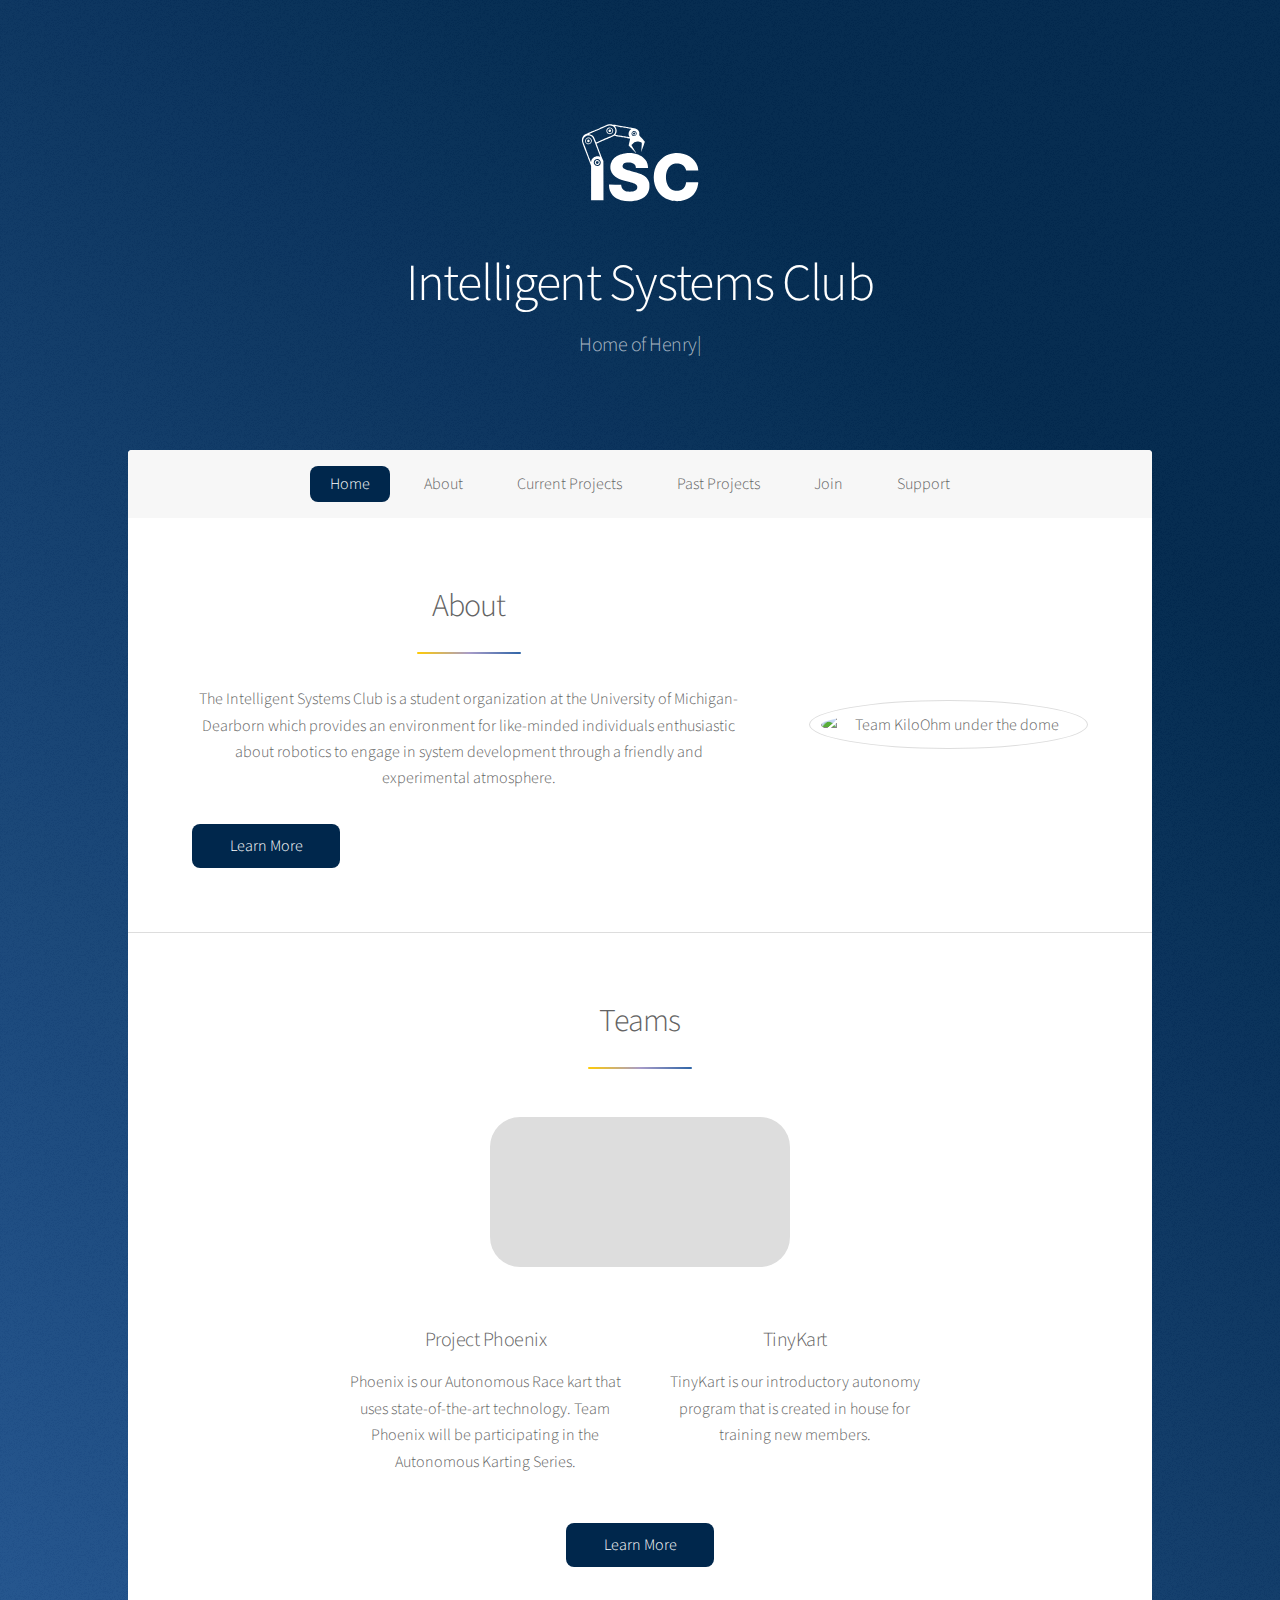
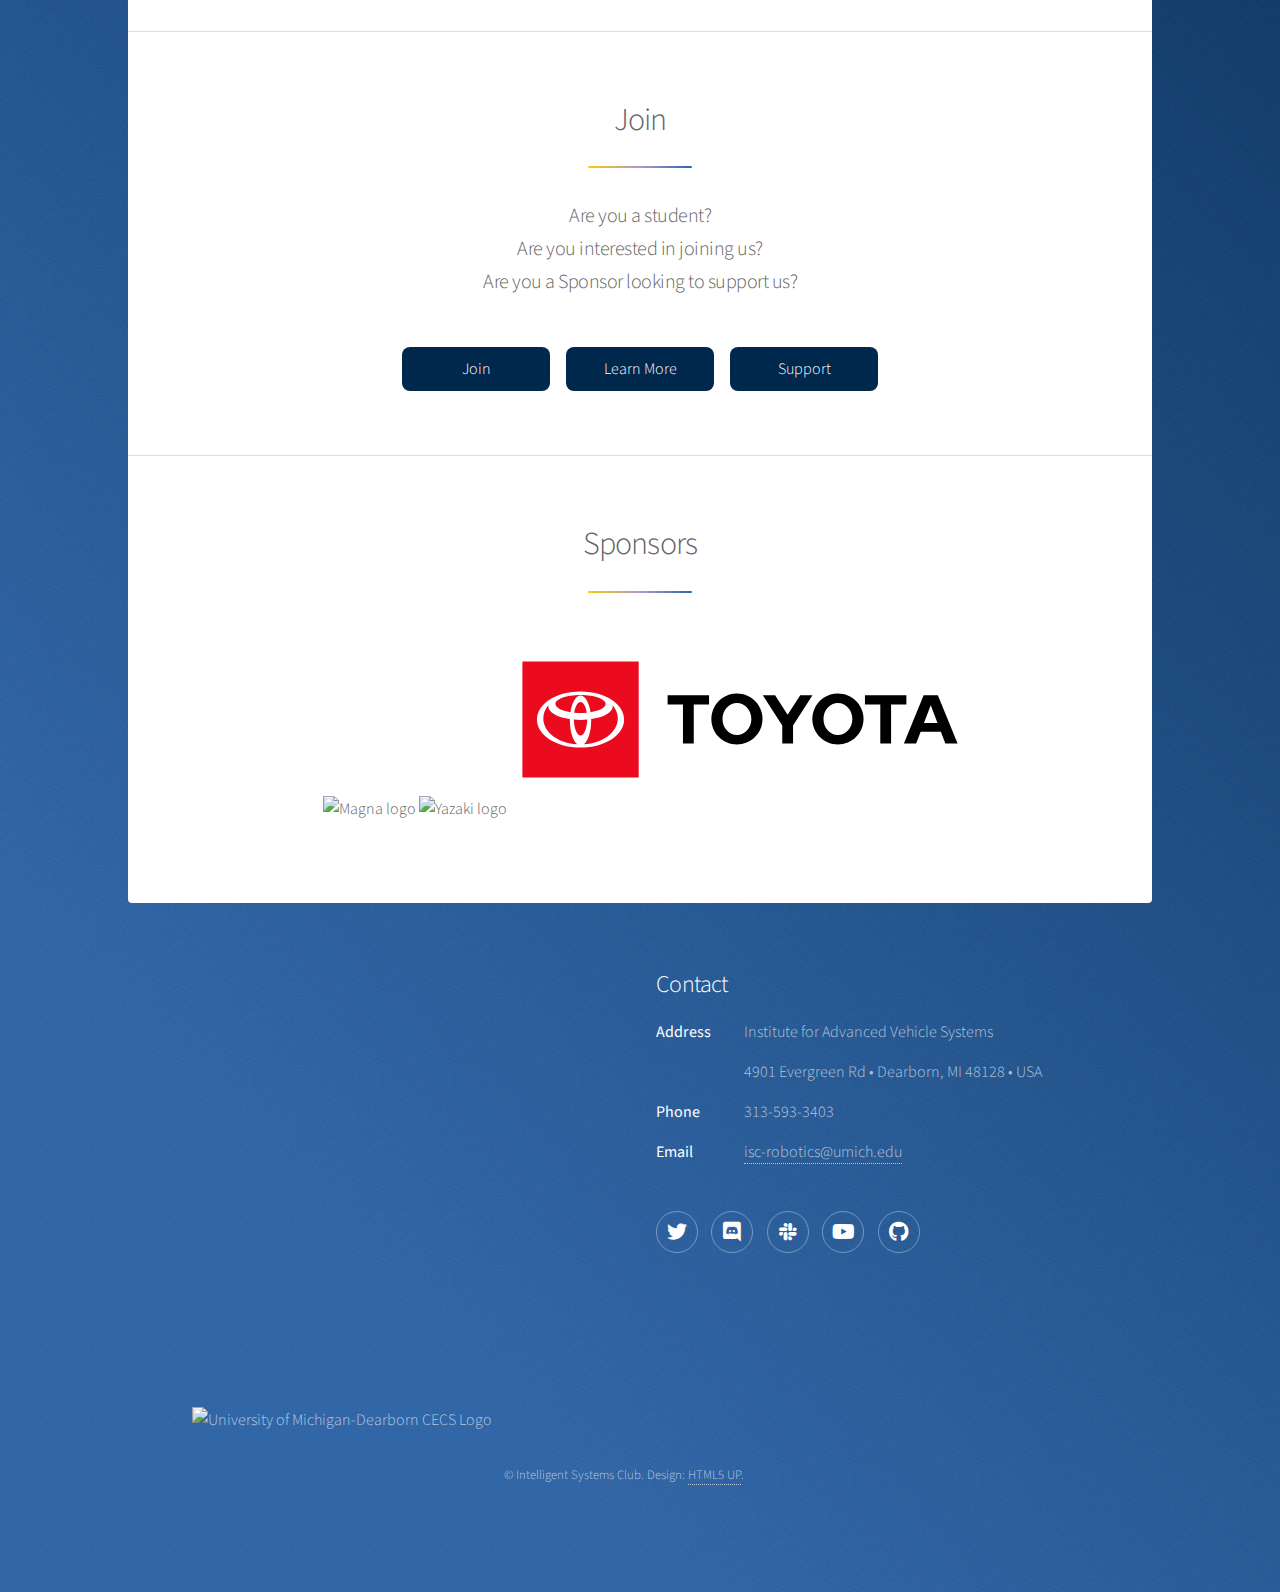
==== commit ee7dbdb0: "finished with adding the logo as a link" ====
--- a/index.html
+++ b/index.html
@@ -17,7 +17,9 @@
     <div id="wrapper">
       <!-- Header -->
       <header id="header" class="alt">
-        <span class="logo"><img src="images/logo.svg" alt="" /></span>
+        <span class="logo">
+					<a href="index.html"><img src="images/logo.svg" alt="" /> </a>
+				</span>
         <h1>Intelligent Systems Club</h1>
         <p id="splash-text" style="white-space: pre">
           Sometimes the things we build are smart.
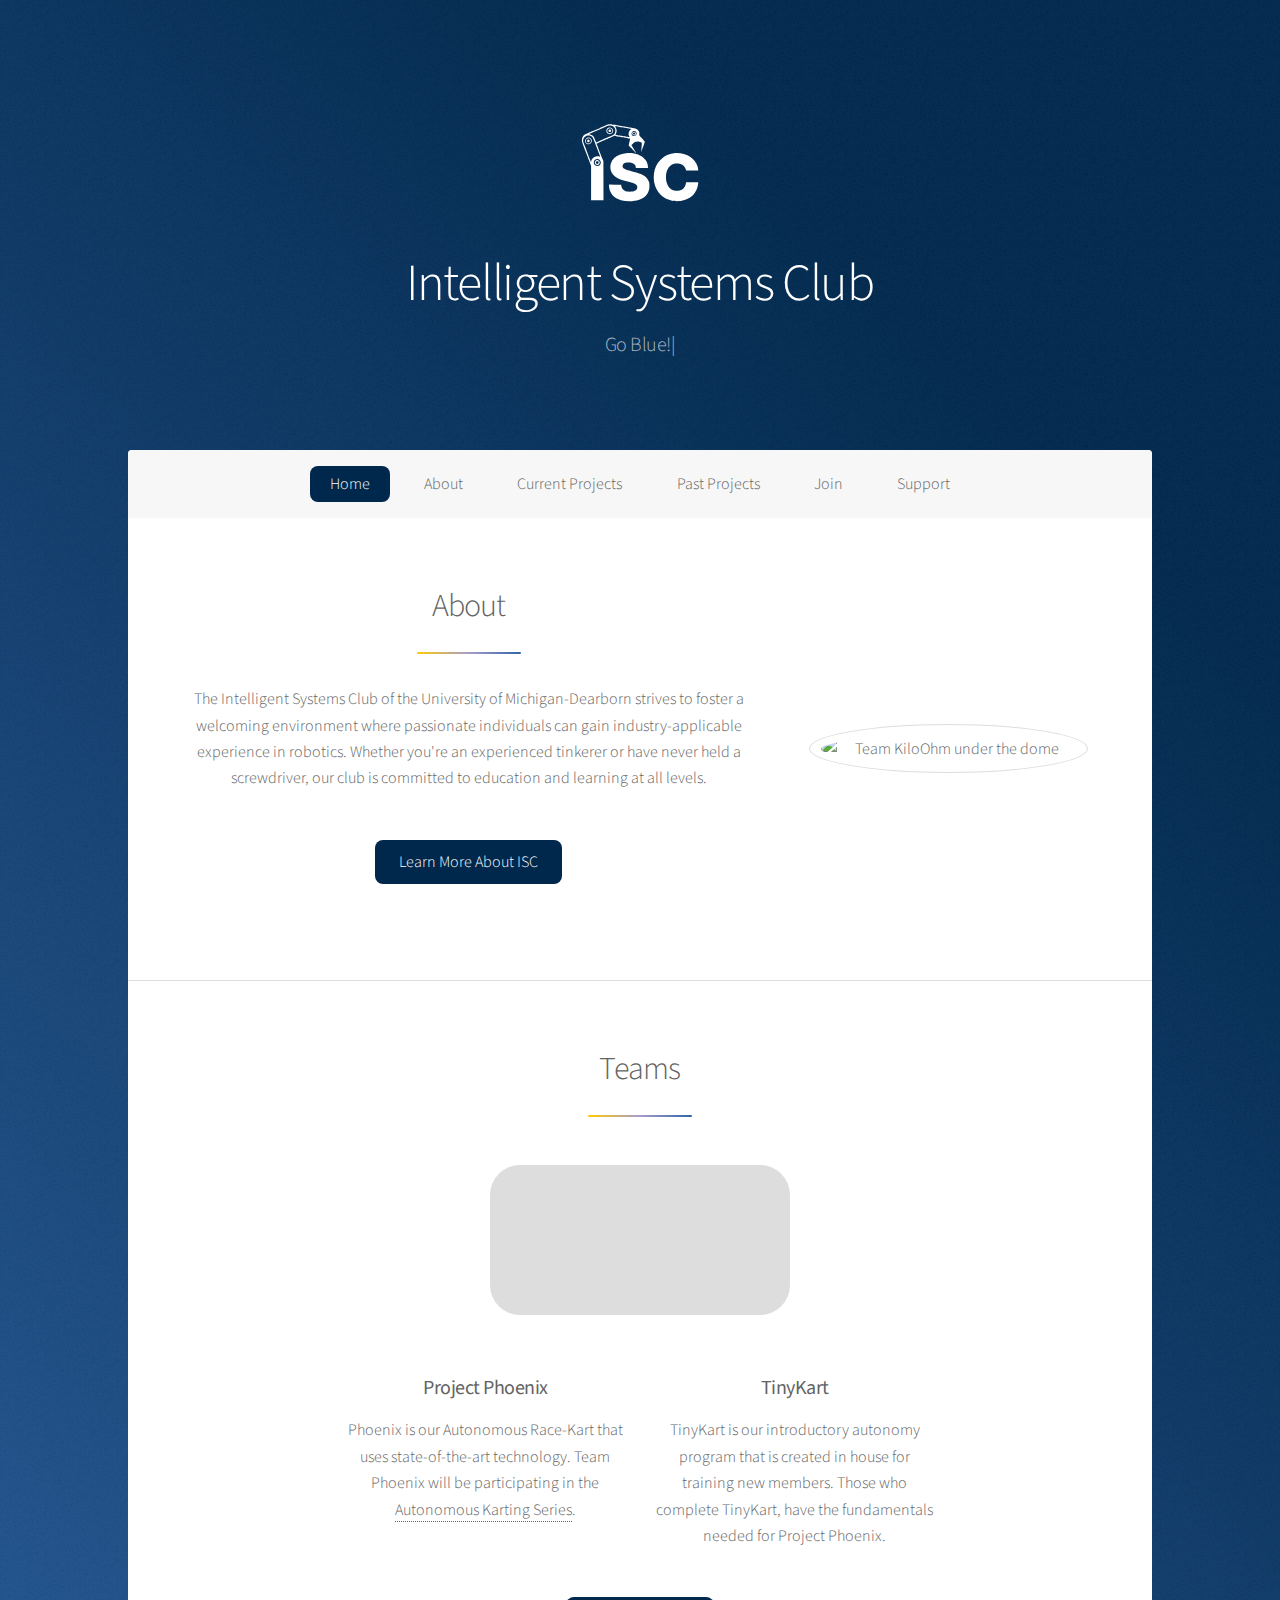
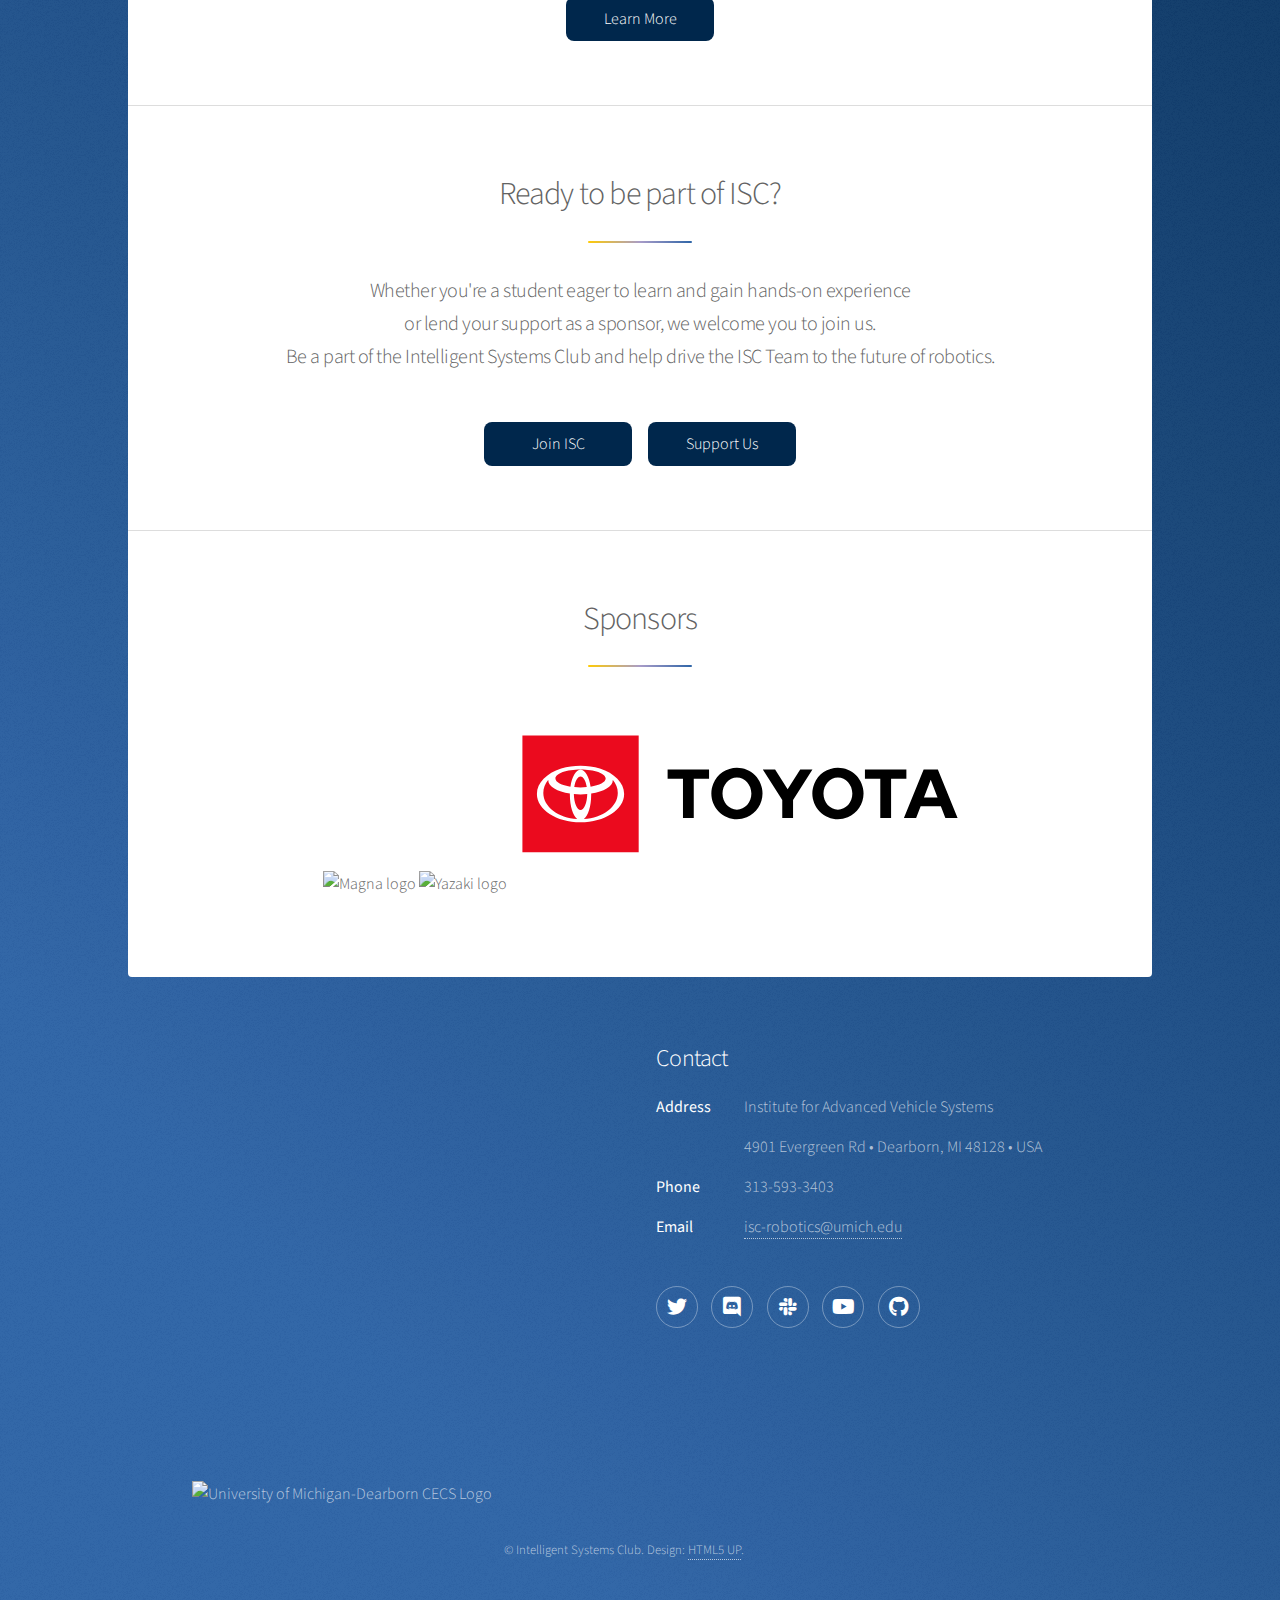
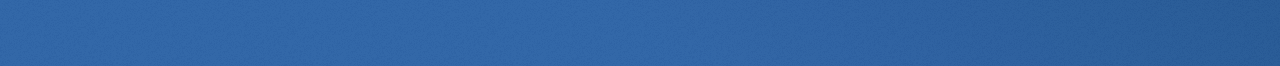
==== commit b0413b6a: "Make ISC logo a clickable home button" ====
--- a/index.html
+++ b/index.html
@@ -7,9 +7,8 @@
       name="viewport"
       content="width=device-width, initial-scale=1, user-scalable=no"
     />
-      <link rel="icon" type="image/png" href="images/flavicon.png" />
-      <link rel="stylesheet" href="sass/bin/main.css" />
-
+    <link rel="icon" type="image/png" href="images/flavicon.png" />
+    <link rel="stylesheet" href="sass/bin/main.css" />
     <noscript><link rel="stylesheet" href="sass/bin/noscript.css" /></noscript>
   </head>
   <body class="is-preload">
@@ -17,9 +16,7 @@
     <div id="wrapper">
       <!-- Header -->
       <header id="header" class="alt">
-        <span class="logo">
-					<a href="index.html"><img src="images/logo.svg" alt="" /> </a>
-				</span>
+        <span class="logo"><a href="/"><img src="images/logo.svg" alt="" /></a></span>
         <h1>Intelligent Systems Club</h1>
         <p id="splash-text" style="white-space: pre">
           Sometimes the things we build are smart.
@@ -48,15 +45,18 @@
                 <h2>About</h2>
               </header>
               <p>
-                The Intelligent Systems Club is a student organization at the
-                University of Michigan-Dearborn which provides an environment
-                for like-minded individuals enthusiastic about robotics to
-                engage in system development through a friendly and experimental
-                atmosphere.
+                The Intelligent Systems Club of the University of Michigan-Dearborn 
+                strives to foster a welcoming environment where passionate individuals 
+                can gain industry-applicable experience in robotics. Whether you're an experienced 
+                tinkerer or have never held a screwdriver, our club is committed to 
+                education and learning at all levels. 
               </p>
-              <ul class="actions">
-                <li><a href="about.html" class="button primary">Learn More</a></li>
-              </ul>
+              <footer class="major">
+                <ul class="actions special">
+
+                    <li><a href="about.html" class="button primary">Learn More About ISC</a></li>
+                  </ul>
+              </footer>
             </div>
             <span class="image"
               ><img
@@ -78,18 +78,21 @@
           </div>
           <ul class="projects">
             <li>
-              <h3>Project Phoenix</h3>
+              <h3><b>Project Phoenix</b></h3>
               <p>
-                Phoenix is our Autonomous Race kart that uses state-of-the-art
-                technology. Team Phoenix will be participating in the Autonomous
-                Karting Series.
+                Phoenix is our Autonomous Race-Kart that uses state-of-the-art
+                technology. Team Phoenix will be participating in the 
+                <a href="https://www.autonomouskartingseries.com/">Autonomous
+                  Karting Series</a>.
+                
               </p>
             </li>
             <li>
-              <h3>TinyKart</h3>
+              <h3><b>TinyKart</b></h3>
               <p>
                 TinyKart is our introductory autonomy program that is created in
-                house for training new members.
+                house for training new members. Those who complete
+                TinyKart, have the fundamentals needed for Project Phoenix.
               </p>
             </li>
           </ul>
@@ -105,18 +108,22 @@
         <!-- Join -->
         <section id="join" class="main special">
           <header class="major">
-            <h2>Join</h2>
+            <h2>Ready to be part of ISC?</h2>
             <p>
-              Are you a student?<br />
-              Are you interested in joining us?<br />
-              Are you a Sponsor looking to support us?
+              Whether you're a student eager to learn and gain hands-on experience
+              <br> 
+              or lend your support as a sponsor, we welcome you to join us.
+            <br> 
+              Be a part of the Intelligent Systems Club and help drive the ISC Team
+              to the future of robotics.  
+            </br>
+            
             </p>
           </header>
           <footer class="major">
             <ul class="actions special">
-              <li><a href="join.html" class="button primary">Join</a></li>
-              <li><a href="about.html" class="button primary">Learn More</a></li>
-              <li><a href="sponsors.html" class="button primary">Support</a></li>
+              <li><a href="join.html" class="button primary">Join ISC</a></li>
+              <li><a href="sponsors.html" class="button primary">Support Us</a></li>
             </ul>
           </footer>
         </section>
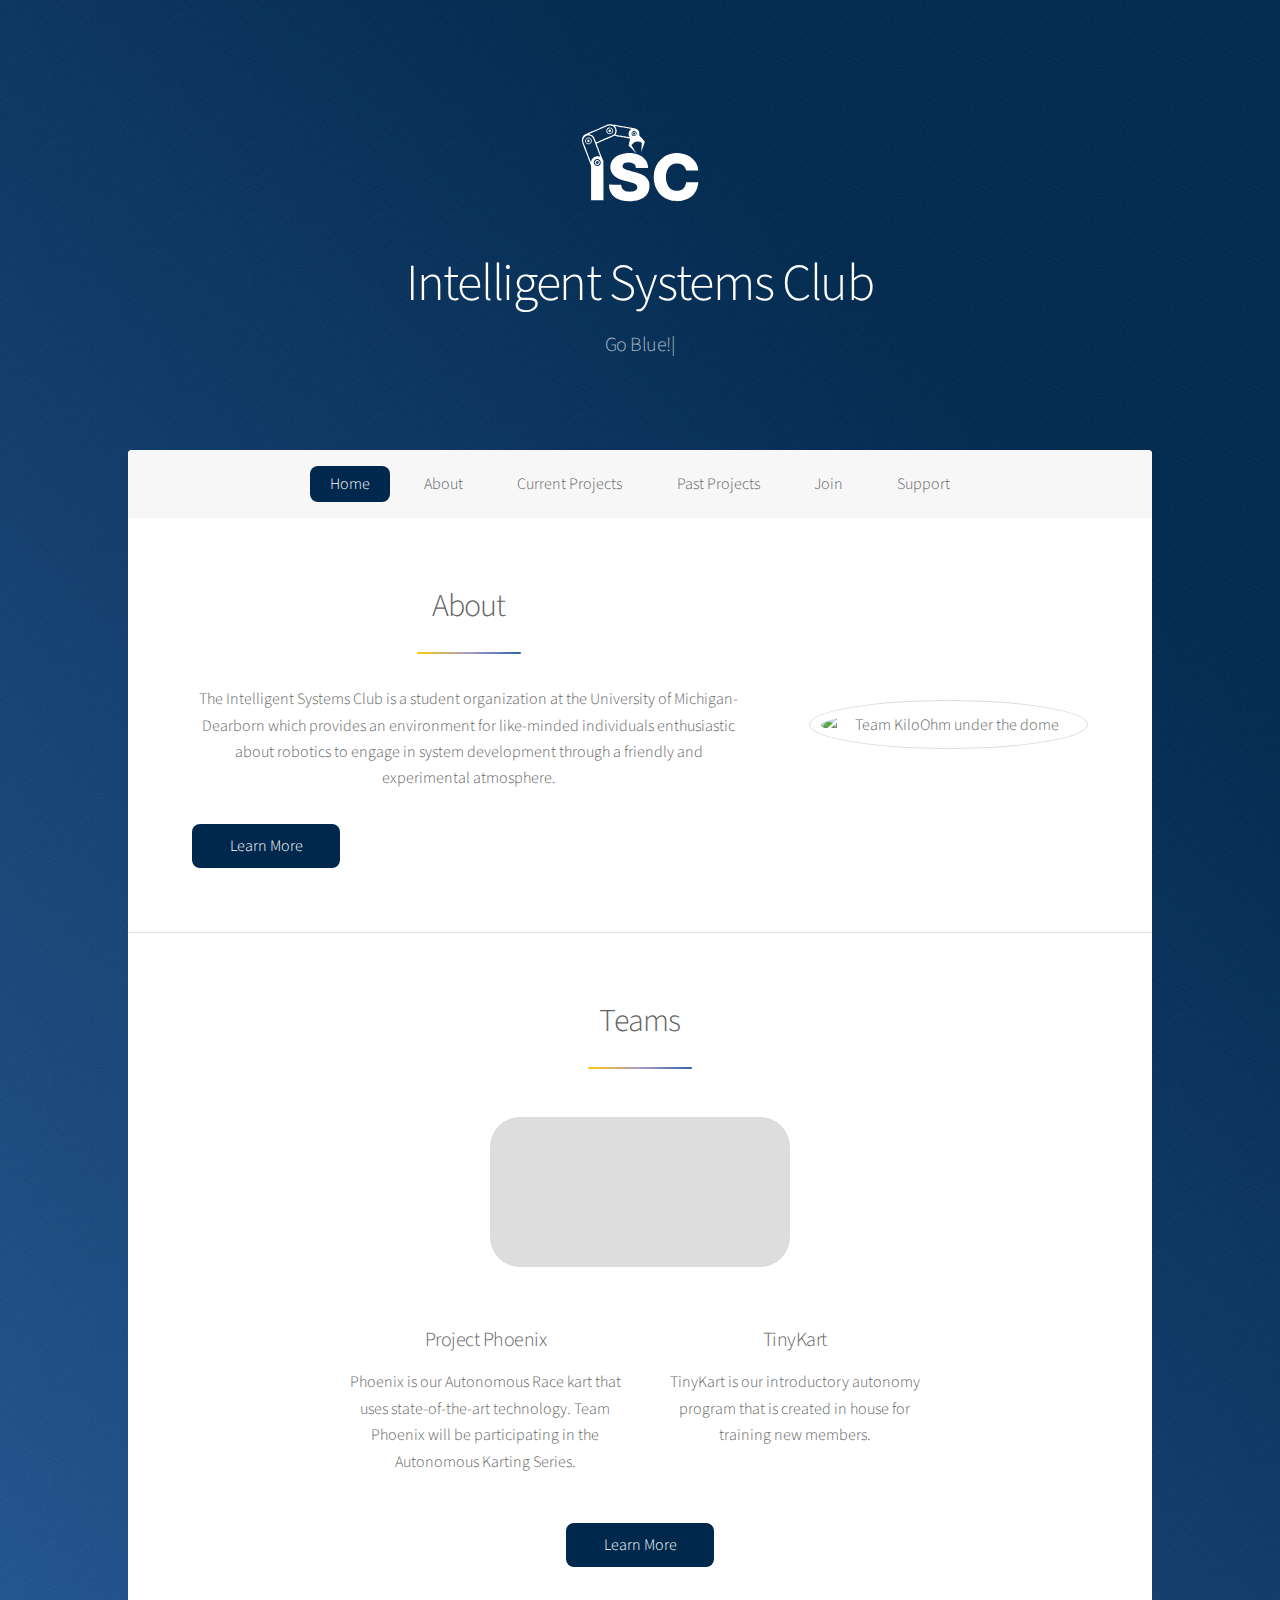
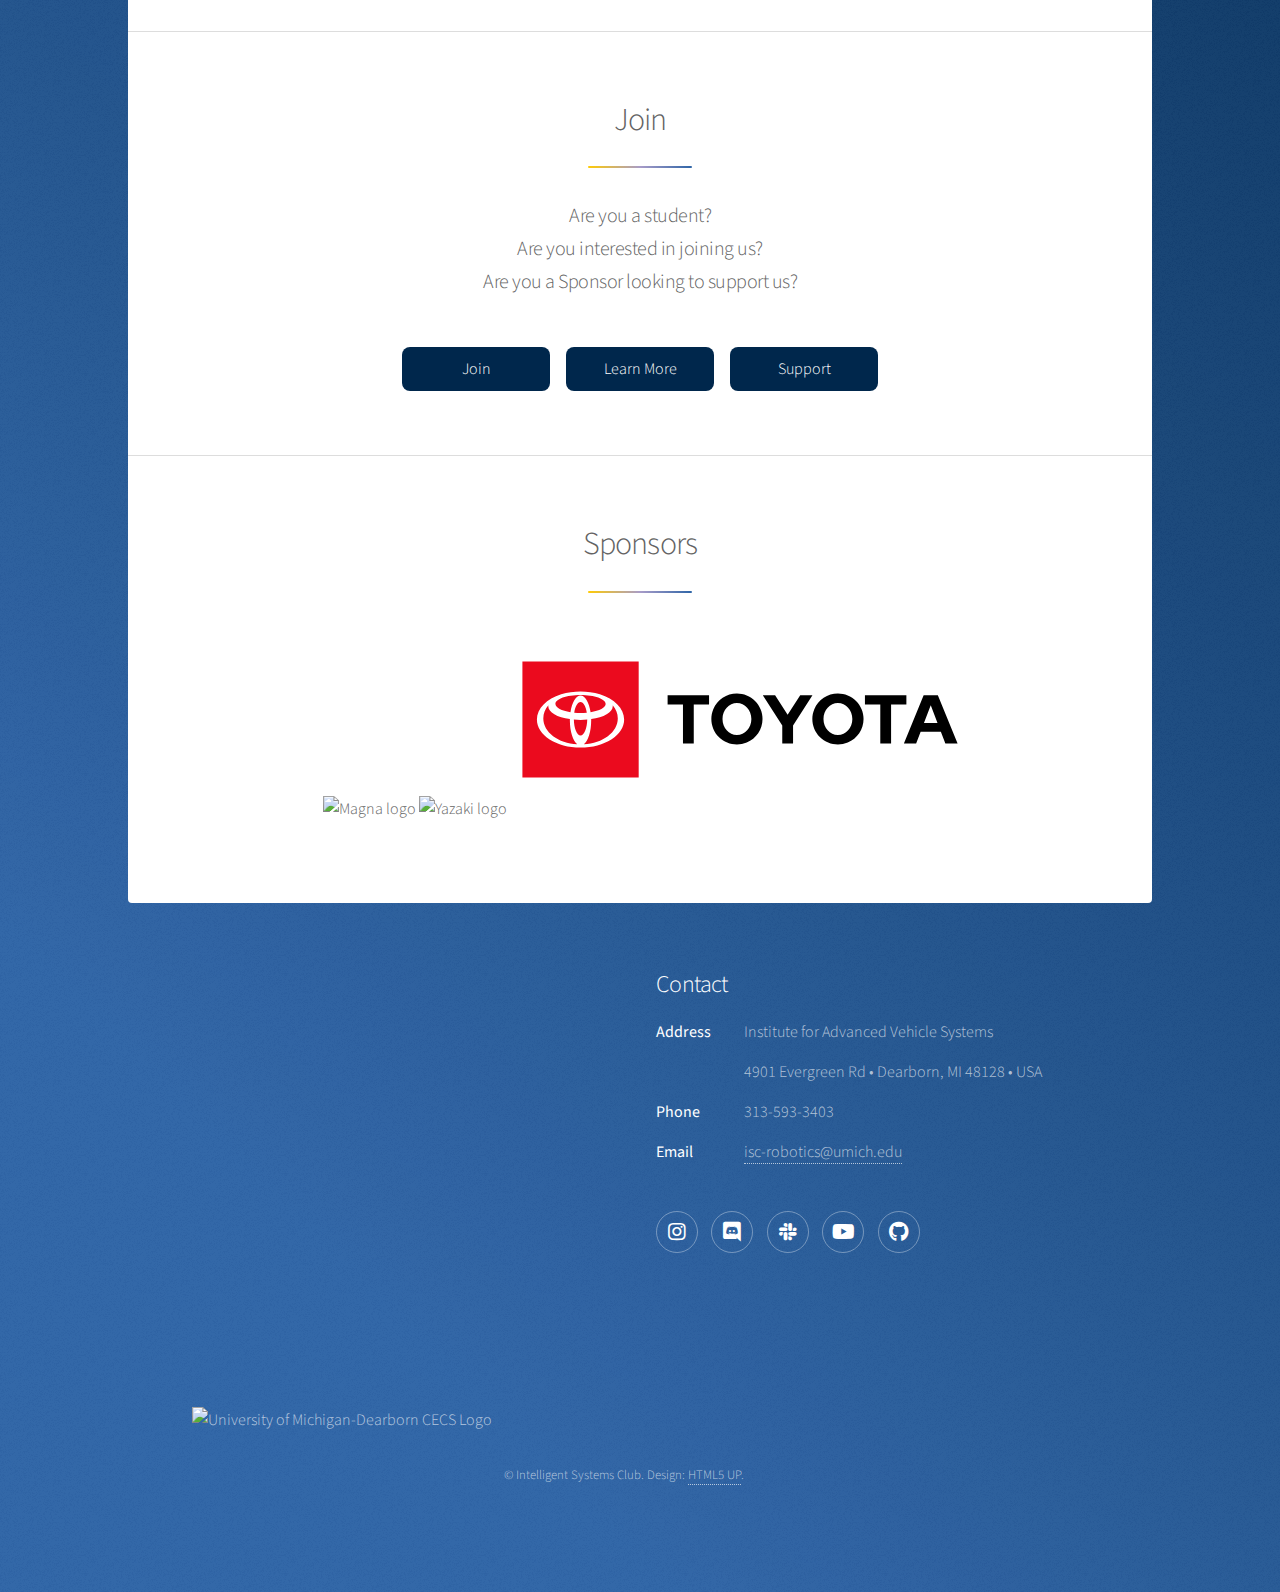
==== commit 8119a1b3: "actual logo work" ====
--- a/index.html
+++ b/index.html
@@ -7,8 +7,9 @@
       name="viewport"
       content="width=device-width, initial-scale=1, user-scalable=no"
     />
-    <link rel="icon" type="image/png" href="images/flavicon.png" />
-    <link rel="stylesheet" href="sass/bin/main.css" />
+      <link rel="icon" type="image/png" href="images/flavicon.png" />
+      <link rel="stylesheet" href="sass/bin/main.css" />
+
     <noscript><link rel="stylesheet" href="sass/bin/noscript.css" /></noscript>
   </head>
   <body class="is-preload">
@@ -16,7 +17,9 @@
     <div id="wrapper">
       <!-- Header -->
       <header id="header" class="alt">
-        <span class="logo"><a href="/"><img src="images/logo.svg" alt="" /></a></span>
+        <span class="logo">
+					<a href="index.html"><img src="images/logo.svg" alt="" /> </a>
+				</span>
         <h1>Intelligent Systems Club</h1>
         <p id="splash-text" style="white-space: pre">
           Sometimes the things we build are smart.
@@ -45,18 +48,15 @@
                 <h2>About</h2>
               </header>
               <p>
-                The Intelligent Systems Club of the University of Michigan-Dearborn 
-                strives to foster a welcoming environment where passionate individuals 
-                can gain industry-applicable experience in robotics. Whether you're an experienced 
-                tinkerer or have never held a screwdriver, our club is committed to 
-                education and learning at all levels. 
+                The Intelligent Systems Club is a student organization at the
+                University of Michigan-Dearborn which provides an environment
+                for like-minded individuals enthusiastic about robotics to
+                engage in system development through a friendly and experimental
+                atmosphere.
               </p>
-              <footer class="major">
-                <ul class="actions special">
-
-                    <li><a href="about.html" class="button primary">Learn More About ISC</a></li>
-                  </ul>
-              </footer>
+              <ul class="actions">
+                <li><a href="about.html" class="button primary">Learn More</a></li>
+              </ul>
             </div>
             <span class="image"
               ><img
@@ -78,21 +78,18 @@
           </div>
           <ul class="projects">
             <li>
-              <h3><b>Project Phoenix</b></h3>
+              <h3>Project Phoenix</h3>
               <p>
-                Phoenix is our Autonomous Race-Kart that uses state-of-the-art
-                technology. Team Phoenix will be participating in the 
-                <a href="https://www.autonomouskartingseries.com/">Autonomous
-                  Karting Series</a>.
-                
+                Phoenix is our Autonomous Race kart that uses state-of-the-art
+                technology. Team Phoenix will be participating in the Autonomous
+                Karting Series.
               </p>
             </li>
             <li>
-              <h3><b>TinyKart</b></h3>
+              <h3>TinyKart</h3>
               <p>
                 TinyKart is our introductory autonomy program that is created in
-                house for training new members. Those who complete
-                TinyKart, have the fundamentals needed for Project Phoenix.
+                house for training new members.
               </p>
             </li>
           </ul>
@@ -108,22 +105,18 @@
         <!-- Join -->
         <section id="join" class="main special">
           <header class="major">
-            <h2>Ready to be part of ISC?</h2>
+            <h2>Join</h2>
             <p>
-              Whether you're a student eager to learn and gain hands-on experience
-              <br> 
-              or lend your support as a sponsor, we welcome you to join us.
-            <br> 
-              Be a part of the Intelligent Systems Club and help drive the ISC Team
-              to the future of robotics.  
-            </br>
-            
+              Are you a student?<br />
+              Are you interested in joining us?<br />
+              Are you a Sponsor looking to support us?
             </p>
           </header>
           <footer class="major">
             <ul class="actions special">
-              <li><a href="join.html" class="button primary">Join ISC</a></li>
-              <li><a href="sponsors.html" class="button primary">Support Us</a></li>
+              <li><a href="join.html" class="button primary">Join</a></li>
+              <li><a href="about.html" class="button primary">Learn More</a></li>
+              <li><a href="sponsors.html" class="button primary">Support</a></li>
             </ul>
           </footer>
         </section>
@@ -188,10 +181,10 @@
           <ul class="icons">
             <li>
               <a
-                href="https://twitter.com/iscumd"
-                class="icon brands fa-twitter alt"
-                ><span class="label">Twitter</span></a
-              >
+                href="https://www.instagram.com/umd_isc?utm_source=qr&igsh=MWVpdGk3aW53cjJ4Nw=="
+                class="icon brands fa-instagram alt"
+                ><span class="label">instagram</span>
+              </a>
             </li>
             <li>
               <a
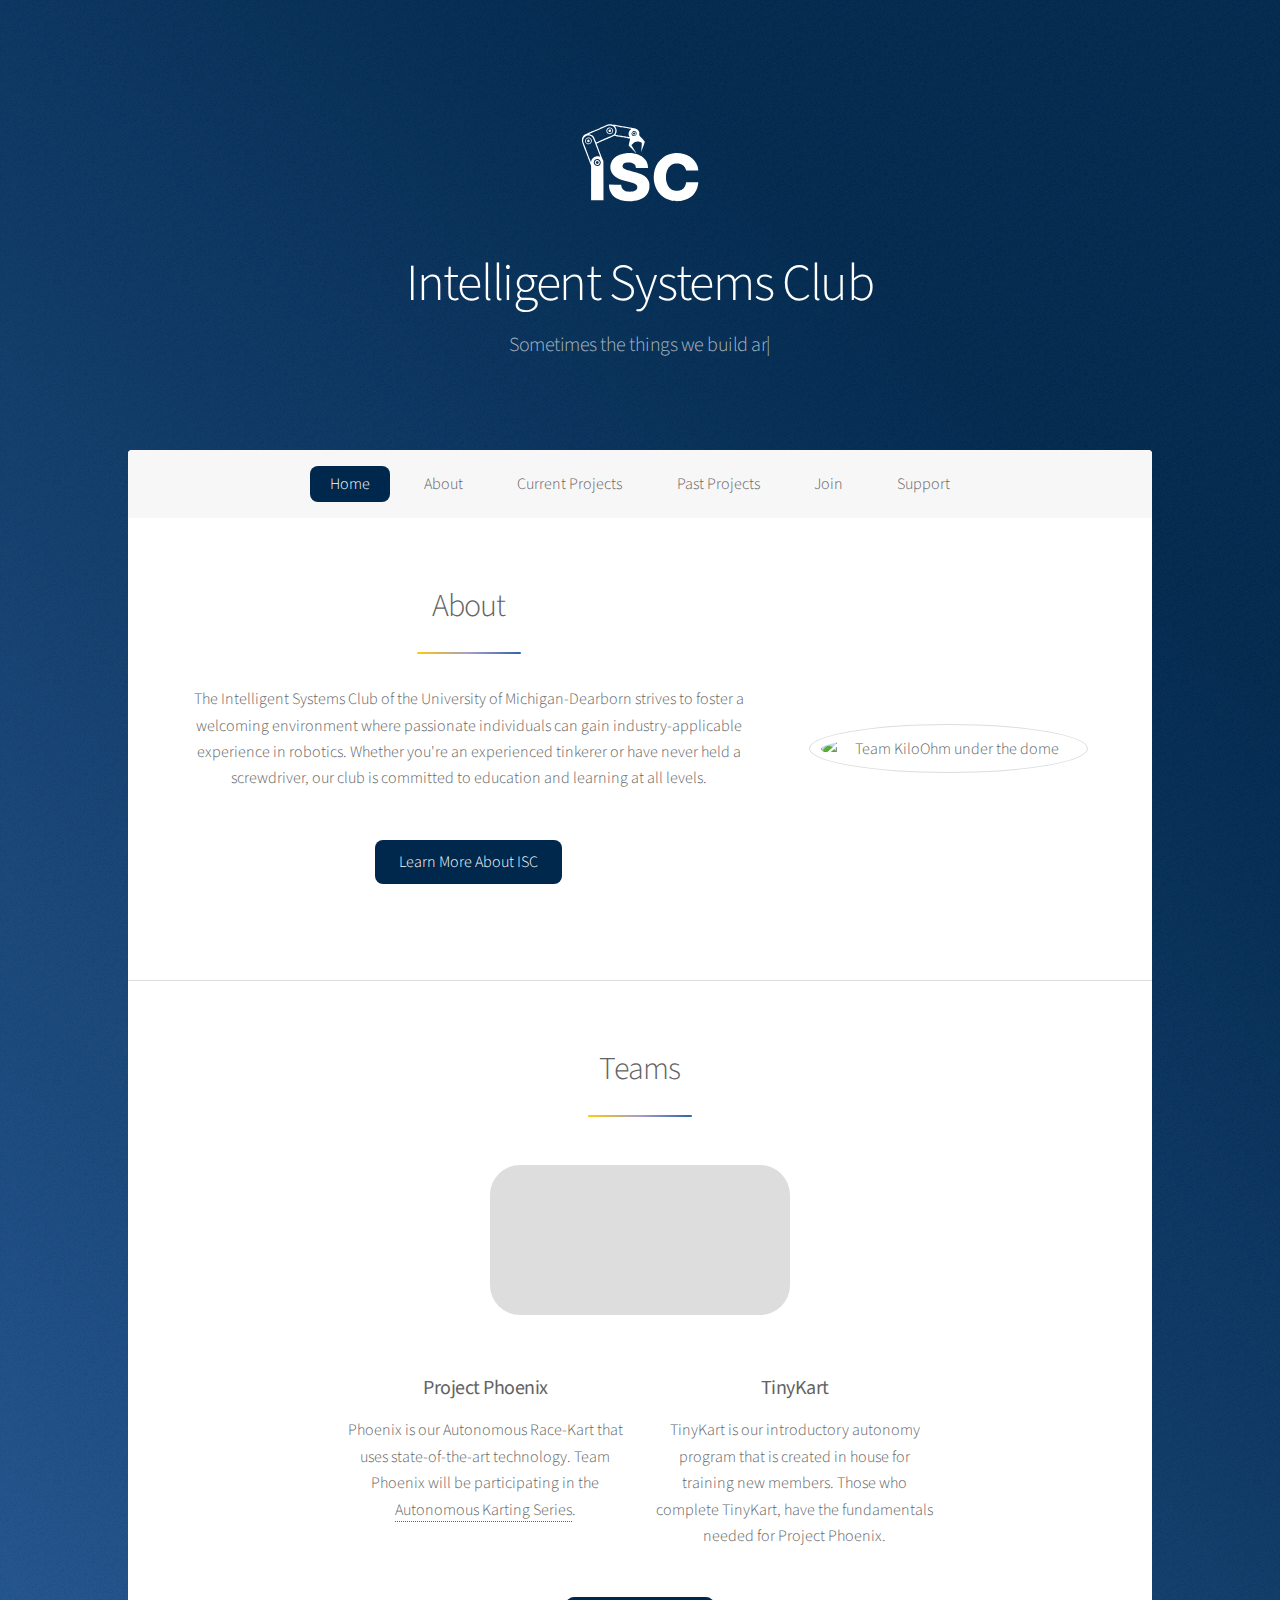
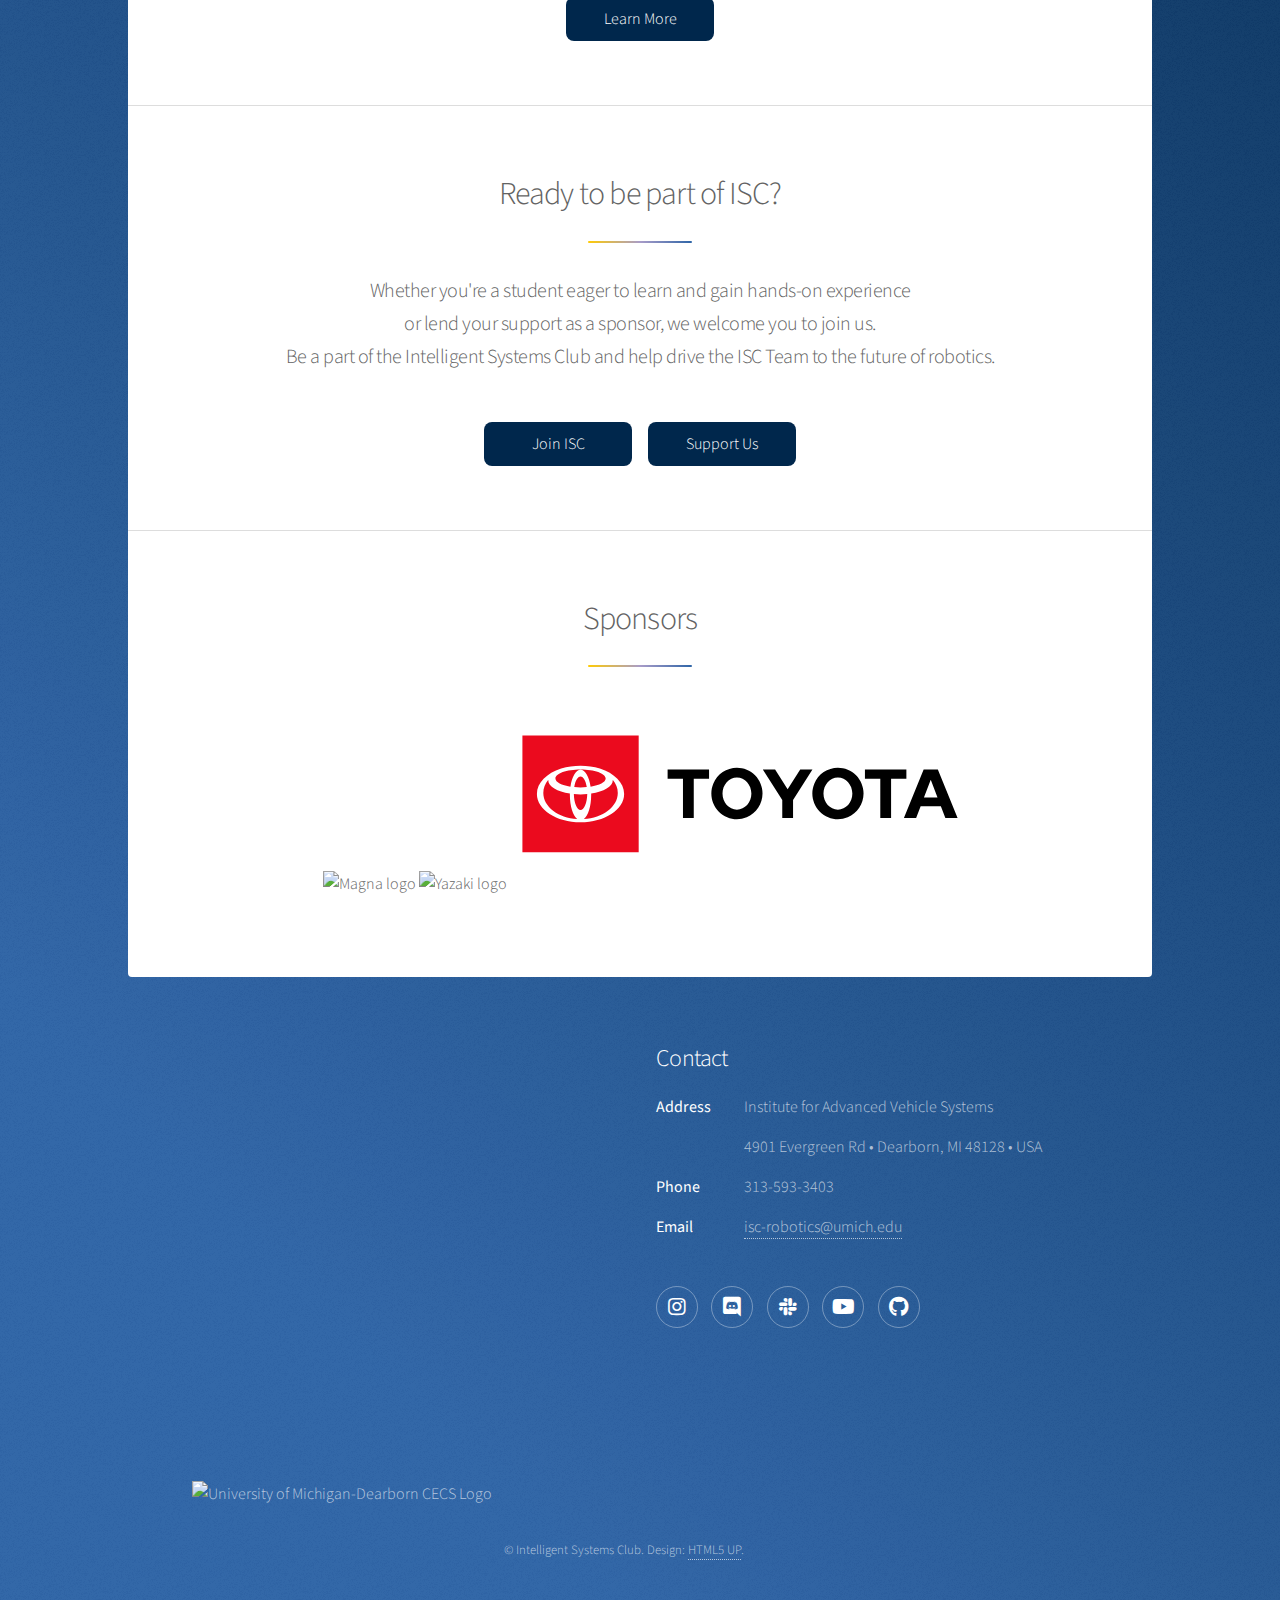
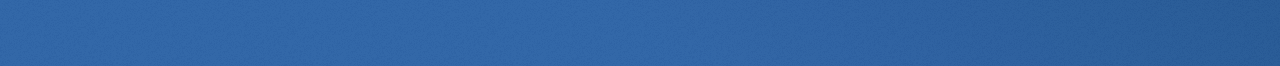
==== commit eb4afdf0: "update splash loop" ====
--- a/index.html
+++ b/index.html
@@ -48,15 +48,18 @@
                 <h2>About</h2>
               </header>
               <p>
-                The Intelligent Systems Club is a student organization at the
-                University of Michigan-Dearborn which provides an environment
-                for like-minded individuals enthusiastic about robotics to
-                engage in system development through a friendly and experimental
-                atmosphere.
+                The Intelligent Systems Club of the University of Michigan-Dearborn 
+                strives to foster a welcoming environment where passionate individuals 
+                can gain industry-applicable experience in robotics. Whether you're an experienced 
+                tinkerer or have never held a screwdriver, our club is committed to 
+                education and learning at all levels. 
               </p>
-              <ul class="actions">
-                <li><a href="about.html" class="button primary">Learn More</a></li>
-              </ul>
+              <footer class="major">
+                <ul class="actions special">
+
+                    <li><a href="about.html" class="button primary">Learn More About ISC</a></li>
+                  </ul>
+              </footer>
             </div>
             <span class="image"
               ><img
@@ -78,18 +81,21 @@
           </div>
           <ul class="projects">
             <li>
-              <h3>Project Phoenix</h3>
+              <h3><b>Project Phoenix</b></h3>
               <p>
-                Phoenix is our Autonomous Race kart that uses state-of-the-art
-                technology. Team Phoenix will be participating in the Autonomous
-                Karting Series.
+                Phoenix is our Autonomous Race-Kart that uses state-of-the-art
+                technology. Team Phoenix will be participating in the 
+                <a href="https://www.autonomouskartingseries.com/">Autonomous
+                  Karting Series</a>.
+                
               </p>
             </li>
             <li>
-              <h3>TinyKart</h3>
+              <h3><b>TinyKart</b></h3>
               <p>
                 TinyKart is our introductory autonomy program that is created in
-                house for training new members.
+                house for training new members. Those who complete
+                TinyKart, have the fundamentals needed for Project Phoenix.
               </p>
             </li>
           </ul>
@@ -105,18 +111,22 @@
         <!-- Join -->
         <section id="join" class="main special">
           <header class="major">
-            <h2>Join</h2>
+            <h2>Ready to be part of ISC?</h2>
             <p>
-              Are you a student?<br />
-              Are you interested in joining us?<br />
-              Are you a Sponsor looking to support us?
+              Whether you're a student eager to learn and gain hands-on experience
+              <br> 
+              or lend your support as a sponsor, we welcome you to join us.
+            <br> 
+              Be a part of the Intelligent Systems Club and help drive the ISC Team
+              to the future of robotics.  
+            </br>
+            
             </p>
           </header>
           <footer class="major">
             <ul class="actions special">
-              <li><a href="join.html" class="button primary">Join</a></li>
-              <li><a href="about.html" class="button primary">Learn More</a></li>
-              <li><a href="sponsors.html" class="button primary">Support</a></li>
+              <li><a href="join.html" class="button primary">Join ISC</a></li>
+              <li><a href="sponsors.html" class="button primary">Support Us</a></li>
             </ul>
           </footer>
         </section>
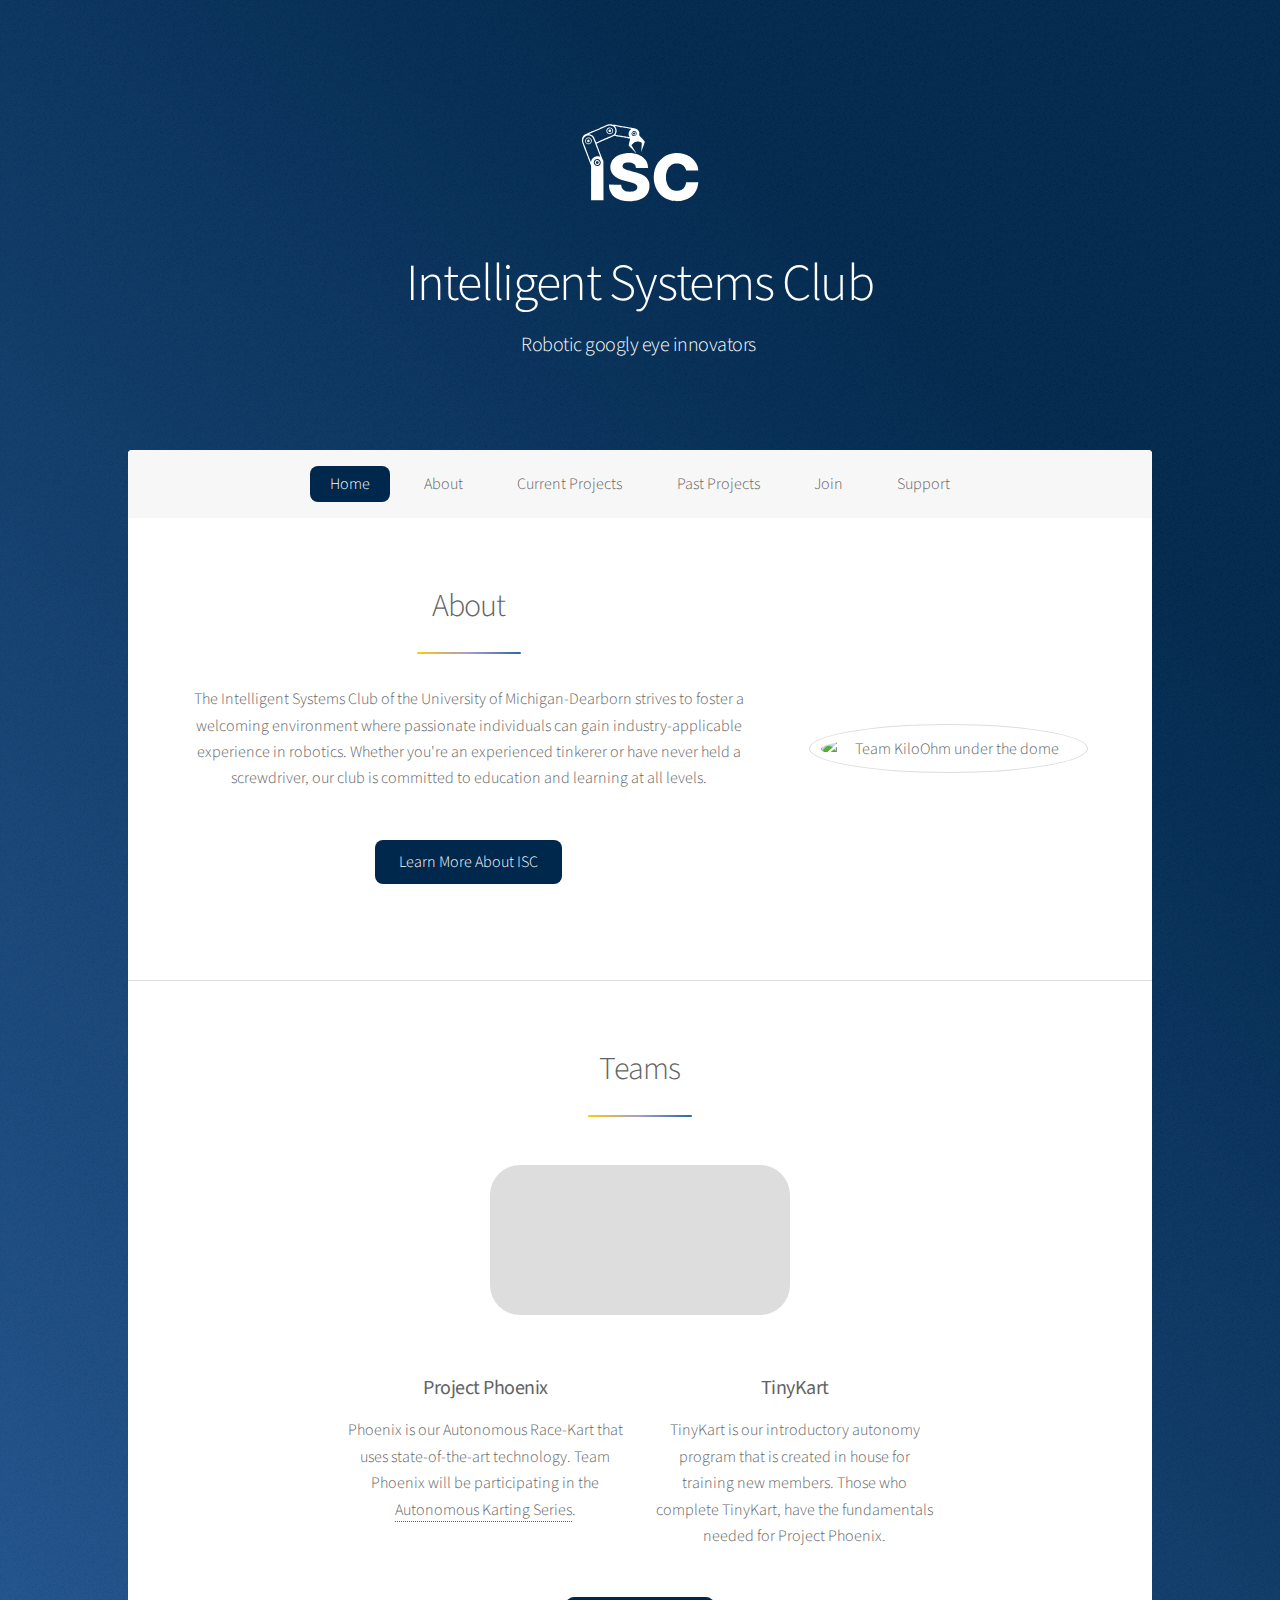
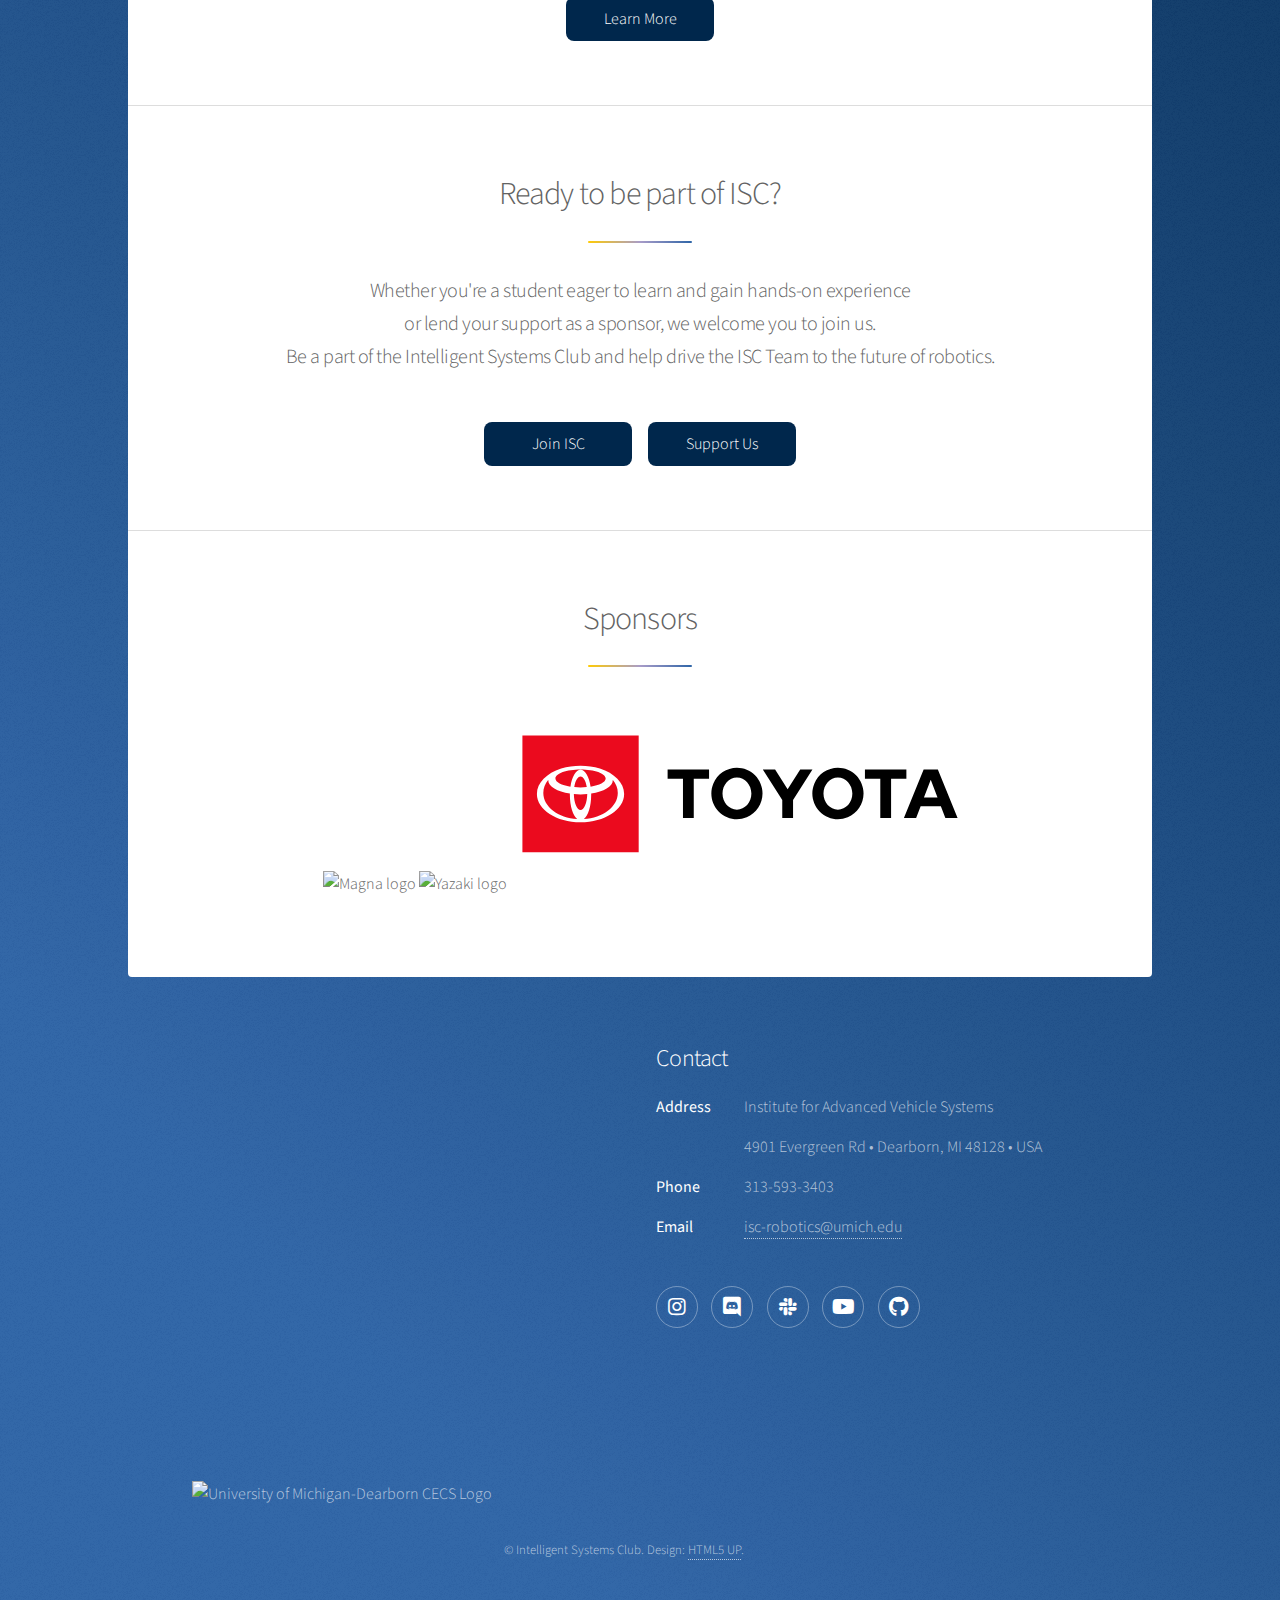
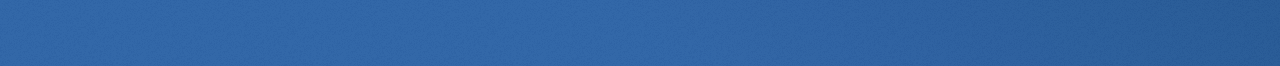
==== commit 14edf8b8: "Merge branch 'main' of https://github.com/Derek-Servin/iscumd.github.io" ====
--- a/index.html
+++ b/index.html
@@ -15,6 +15,15 @@
   <body class="is-preload">
     <!-- Wrapper -->
     <div id="wrapper">
+      <!-- The sliding background images -->
+      <div class="slideshow-container">
+				<div class="slideshow">					
+					<div class="slide" style="background-image: url('images/Evan.jpg');"></div>
+					<div class="slide" style="background-image: url('images/yeti_squad.jpg');"></div>
+					<div class="slide" style="background-image: url('images/team_arms.jpg');"></div>
+					<div class="slide" style="background-image: url('images/Phoenix.jpg');"></div>
+				</div>
+			</div>
       <!-- Header -->
       <header id="header" class="alt">
         <span class="logo">
--- a/sass/bin/main.css
+++ b/sass/bin/main.css
@@ -2309,6 +2309,58 @@
   margin-right: auto;
 }
 
+ /* Position and size for the slideshow container */
+ .slideshow-container {
+  position: absolute;
+  width: 100%;
+  height: 100%;
+  top: 0;
+  left: 0;
+  z-index: -1; /* Places the slideshow behind the text */
+  overflow: hidden;
+}
+
+/* Keyframes for the sliding animation */
+@keyframes slideAnimation {
+  0% { opacity: 0; }
+  20% { opacity: 0.5; }
+  25% { opacity: 0; }
+  100% { opacity: 0; }
+}
+
+/* Delay the start of each slide */
+.slide:nth-child(1) { animation-delay: 0s; }
+.slide:nth-child(2) { animation-delay: 6s; }
+.slide:nth-child(3) { animation-delay: 12s; }
+.slide:nth-child(4) { animation-delay: 18s; }
+
+/* Styling for the header content */
+header.alt {
+    position: relative;
+    text-align: center;
+    padding: 50px 20px;
+    color: white;
+}
+
+ /* Common style for all slides */
+ .slide {
+  position: absolute;
+  width: 100%;
+  height: 100%;
+  background-size: cover;
+  background-position: center;
+  opacity: 0;
+  transition: opacity 2s ease-in-out;
+  animation: slideAnimation 24s infinite; /* 4 slides, 4s each */
+}
+
+.slideshow {
+  width: 100%;
+  height: 100%;
+  position: relative;
+}
+
+
 footer.major {
   margin-top: 3em;
 }
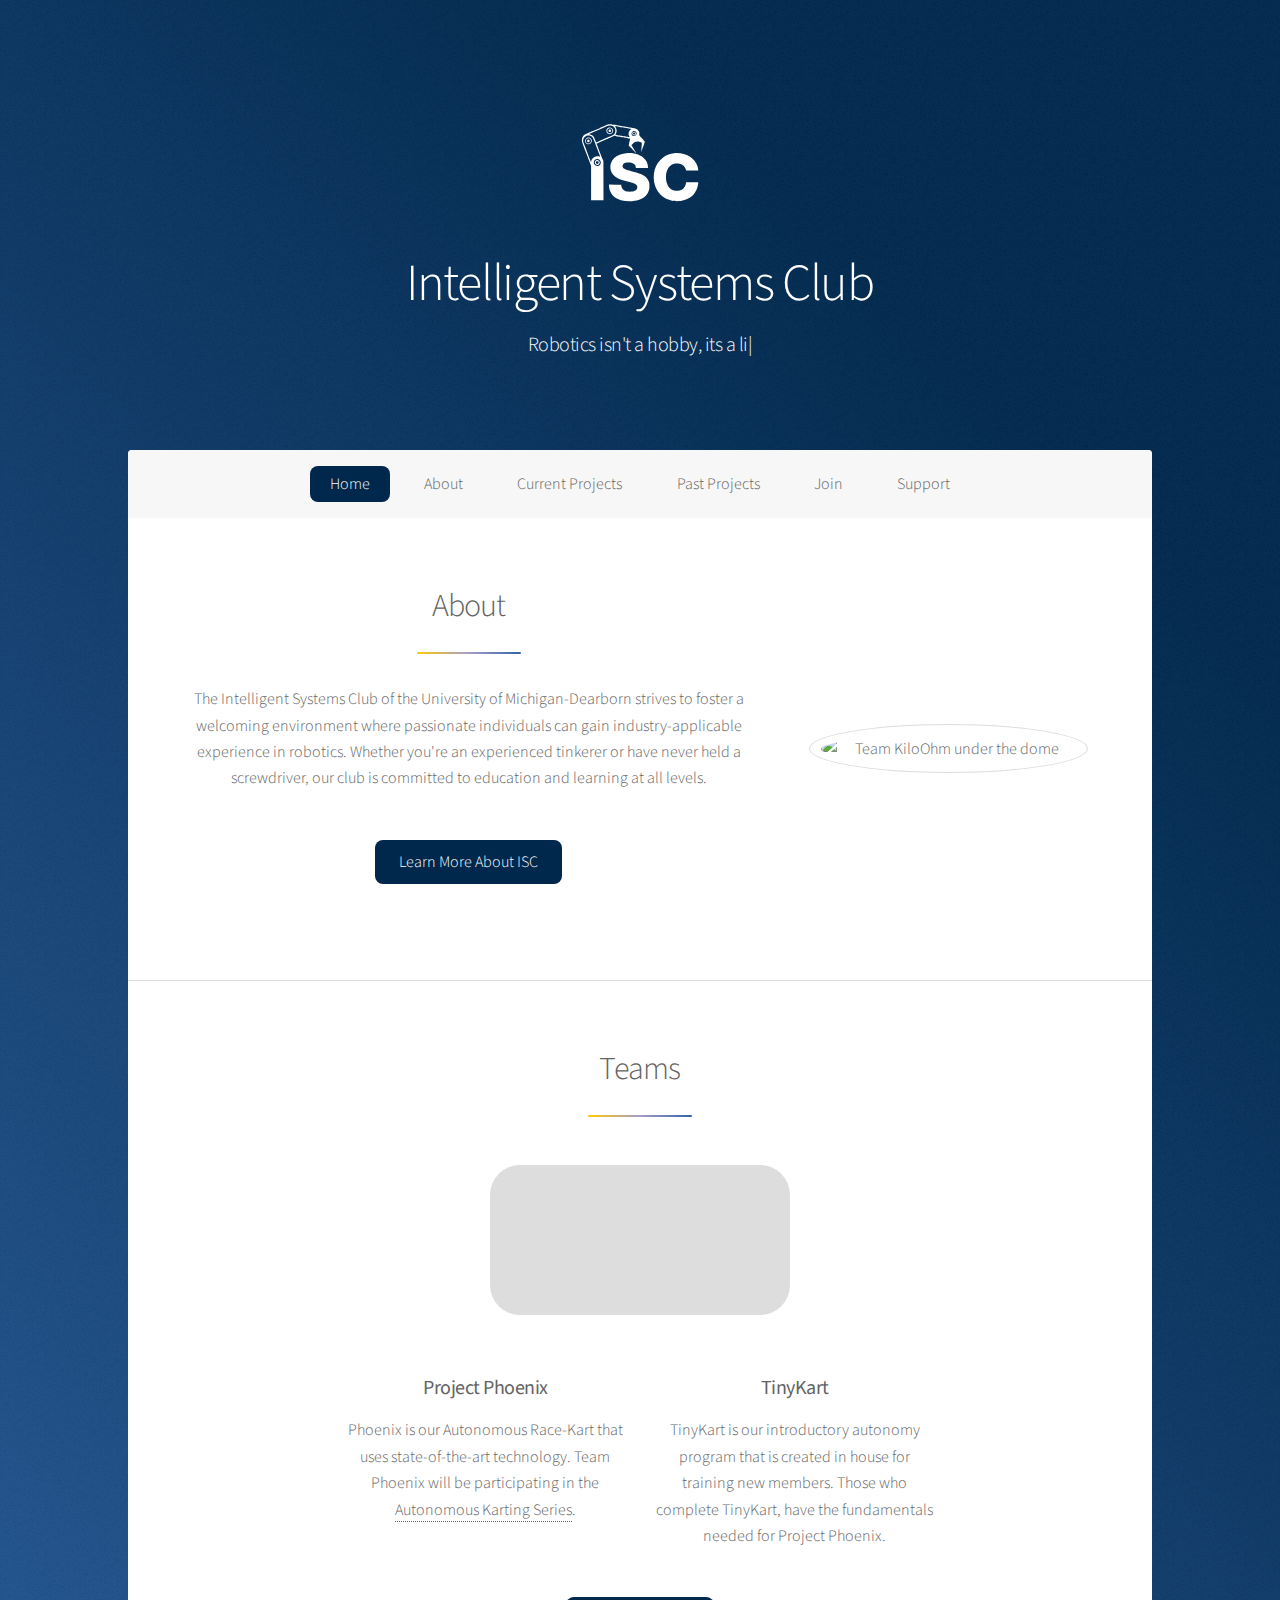
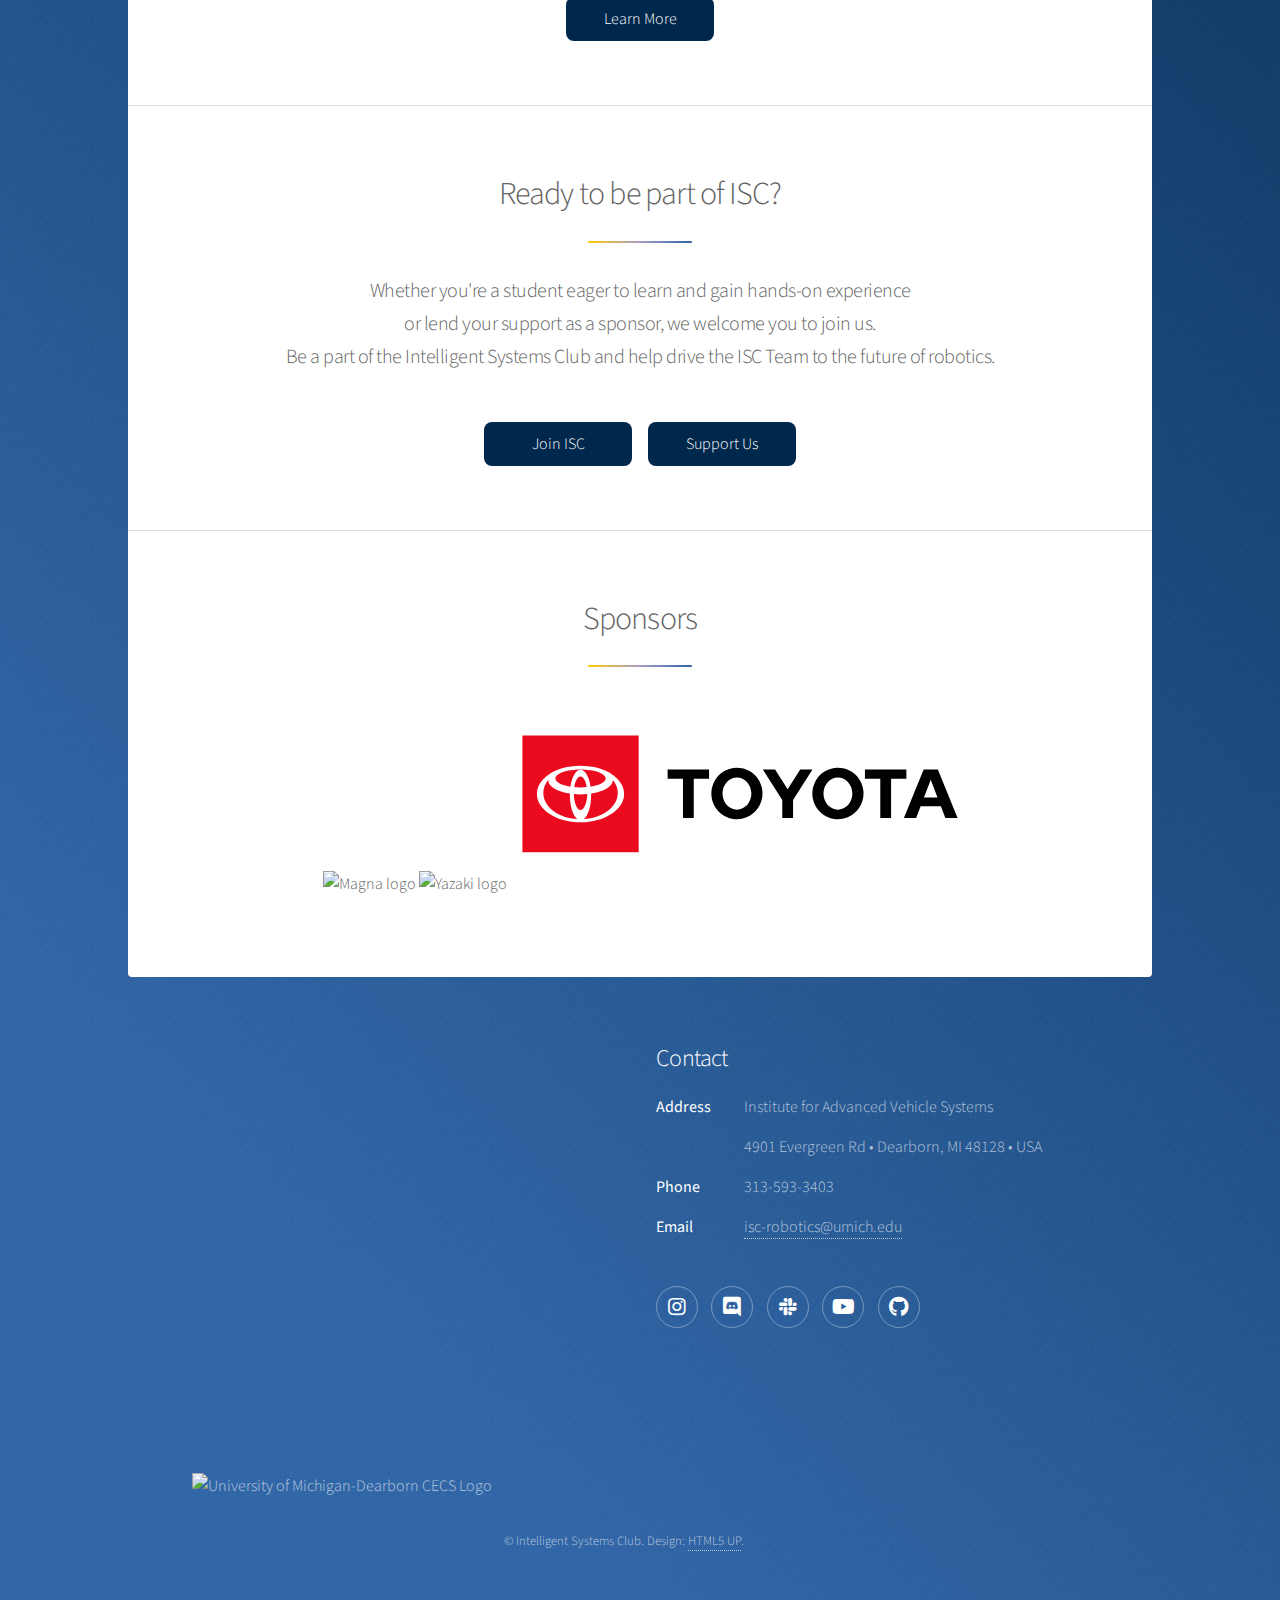
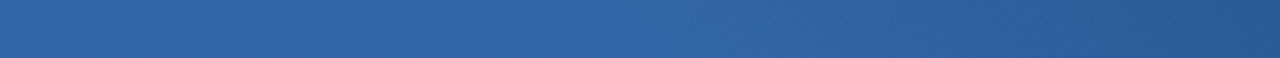
==== commit e0bcf052: "mobile-adjustments" ====
--- a/index.html
+++ b/index.html
@@ -173,17 +173,21 @@
       <!-- Footer -->
       <footer id="footer">
         <section>
-          <dl class="alt">
-            <iframe
-              src="https://calendar.google.com/calendar/embed?height=400&amp;wkst=1&amp;bgcolor=%23ffffff&amp;ctz=America%2FNew_York&amp;src=aXNjLXJvYm90aWNzQHVtaWNoLmVkdQ&amp;src=YWRkcmVzc2Jvb2sjY29udGFjdHNAZ3JvdXAudi5jYWxlbmRhci5nb29nbGUuY29t&amp;src=ZW4udXNhI2hvbGlkYXlAZ3JvdXAudi5jYWxlbmRhci5nb29nbGUuY29t&amp;color=%23039BE5&amp;color=%2333B679&amp;color=%230B8043&amp;showTitle=0&amp;showNav=0&amp;showDate=0&amp;showPrint=0&amp;showTabs=0&amp;showCalendars=0&amp;showTz=1&amp;mode=AGENDA"
-              style="border-width: 0"
-              width="400"
-              height="400"
-              frameborder="0"
-              scrolling="no"
-            ></iframe>
-          </dl>
-        </section>
+					<dl class="alt">
+						<div class="calendar-container">
+						
+							<iframe
+							src="https://calendar.google.com/calendar/embed?height=400&amp;wkst=1&amp;bgcolor=%23ffffff&amp;ctz=America%2FNew_York&amp;src=aXNjLXJvYm90aWNzQHVtaWNoLmVkdQ&amp;src=YWRkcmVzc2Jvb2sjY29udGFjdHNAZ3JvdXAudi5jYWxlbmRhci5nb29nbGUuY29t&amp;src=ZW4udXNhI2hvbGlkYXlAZ3JvdXAudi5jYWxlbmRhci5nb29nbGUuY29t&amp;color=%23039BE5&amp;color=%2333B679&amp;color=%230B8043&amp;showTitle=0&amp;showNav=0&amp;showDate=0&amp;showPrint=0&amp;showTabs=0&amp;showCalendars=0&amp;showTz=1&amp;mode=AGENDA"
+							style="border-width:0"
+							width="400"
+							height="400"
+							frameborder="0"
+							scrolling="no"
+						  ></iframe>
+						
+						</div>
+					</dl>
+				</section>
         <section>
           <h2>Contact</h2>
           <dl class="alt">
--- a/sass/bin/main.css
+++ b/sass/bin/main.css
@@ -2089,6 +2089,39 @@
   width: 100%;
 }
 
+/* Ensure the container is displayed properly */
+.image-container {
+  display: flex; /* Use flexbox for better control */
+  flex-wrap: wrap; /* Allow images to wrap on smaller screens */
+  justify-content: center; /* Center images horizontally */
+  gap: 20px; /* Add some space between images */
+}
+
+.image-wrapper {
+  width: 100%; /* Full width by default */
+  max-width: 400px; /* Maximum width of image container */
+  height: auto; /* Maintain aspect ratio */
+}
+
+.image-wrapper img {
+  width: 100%; /* Make image fill the container */
+  height: auto; /* Maintain aspect ratio */
+  display: block; /* Prevent image from stretching */
+  object-fit: cover; /* Ensure images cover their container */
+}
+
+/* Responsive adjustments */
+@media only screen and (max-width: 768px) {
+  .image-container {
+    flex-direction: column; /* Stack images vertically on smaller screens */
+    align-items: center; /* Center images vertically */
+  }
+  .image-wrapper {
+    max-width: 70%; /* Adjust width for smaller screens */
+  }
+}
+
+
 /* List */
 ol {
   list-style: decimal;
@@ -3256,6 +3289,33 @@
   }
 }
 
+
+
+ /* Ensure the container takes up the necessary space */
+ .calendar-container {
+  width: 400px; /* Default width */
+  height: 400px; /* Default height */
+  max-width: 100%; /* Make sure it doesn't overflow */
+  margin: 0 auto; /* Center the container */
+}
+
+.calendar-container iframe {
+  width: 100%; /* Make iframe take full width of its container */
+  height: 100%; /* Make iframe take full height of its container */
+}
+
+/* Mobile styles */
+@media only screen and (max-width: 768px) { /* Adjust breakpoint as needed */
+  .calendar-container {
+    width: 50vw; /* 70% of the viewport width */
+    height: auto; /* Adjust height to maintain aspect ratio */
+  }
+
+  .calendar-container iframe {
+    height: 400px; /* Set a fixed height or adjust as needed */
+  }
+}
+
 /* Wrapper */
 #wrapper {
   width: 64em;
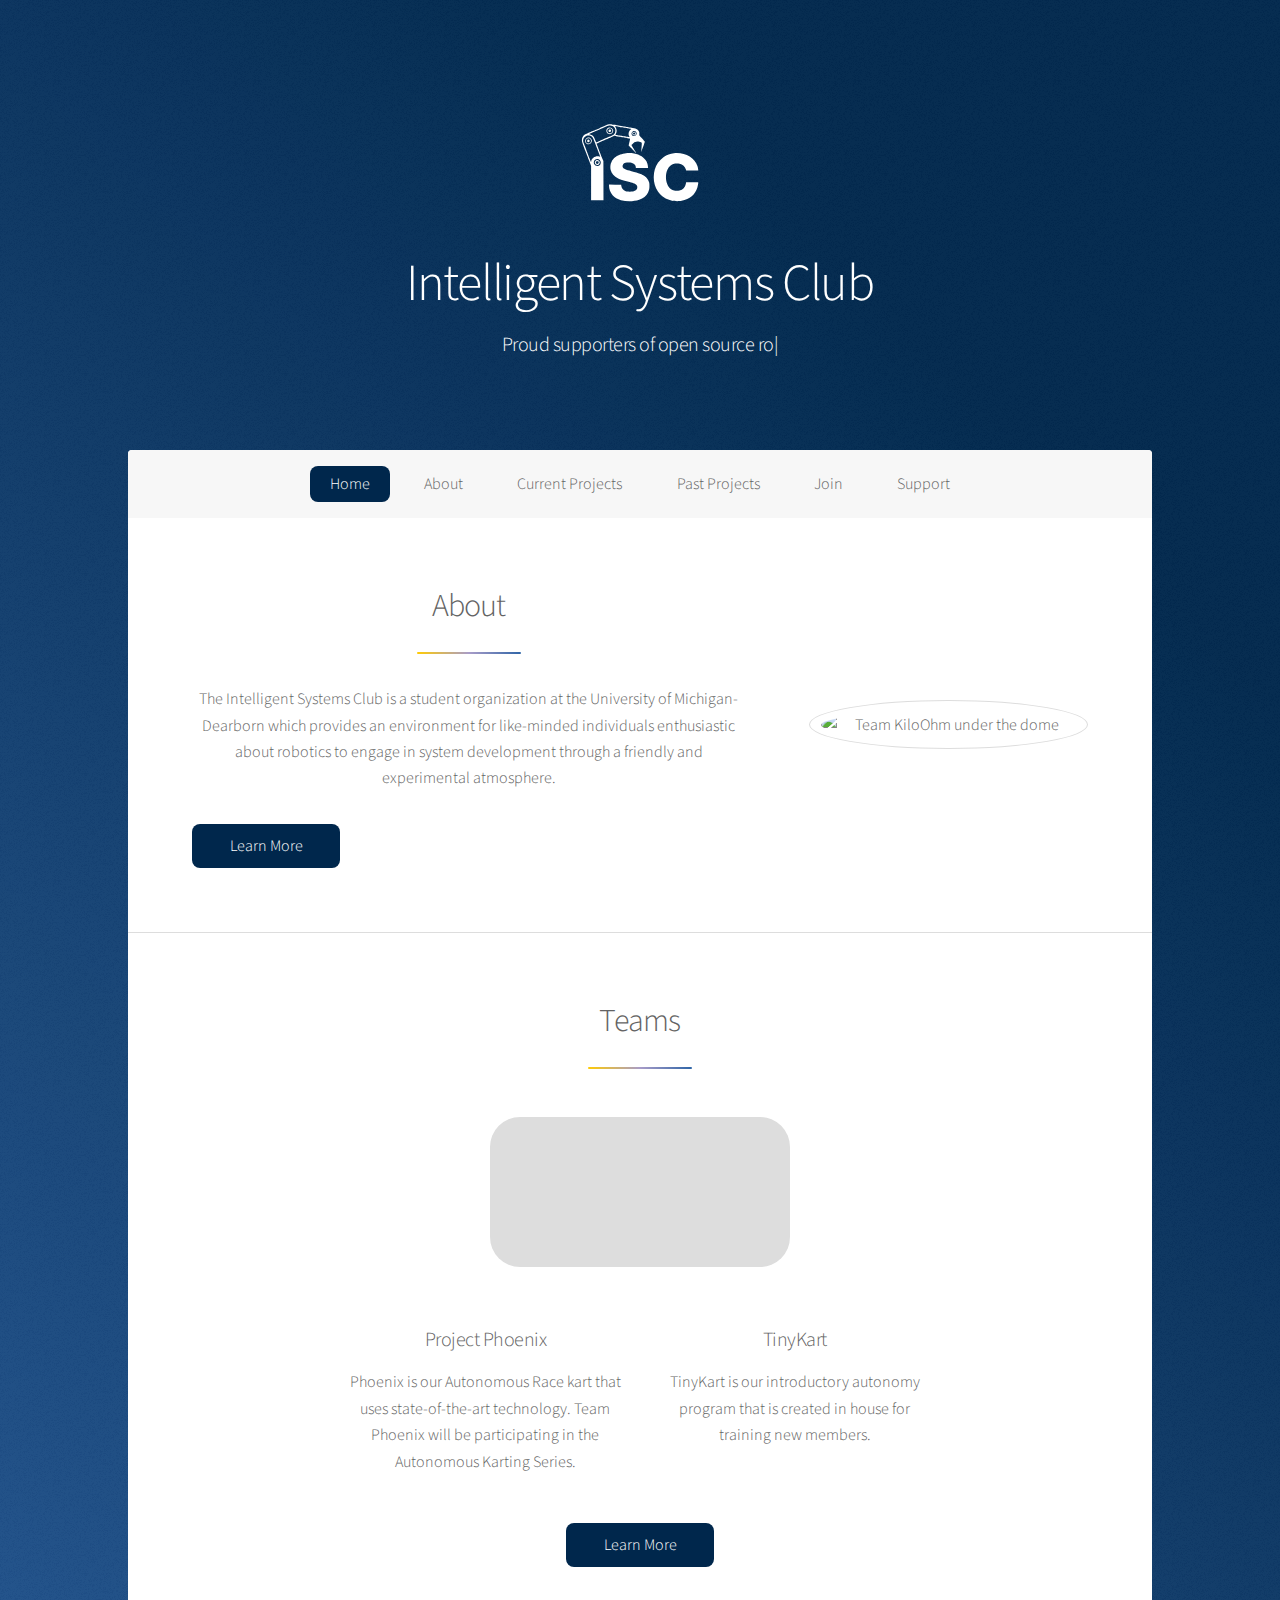
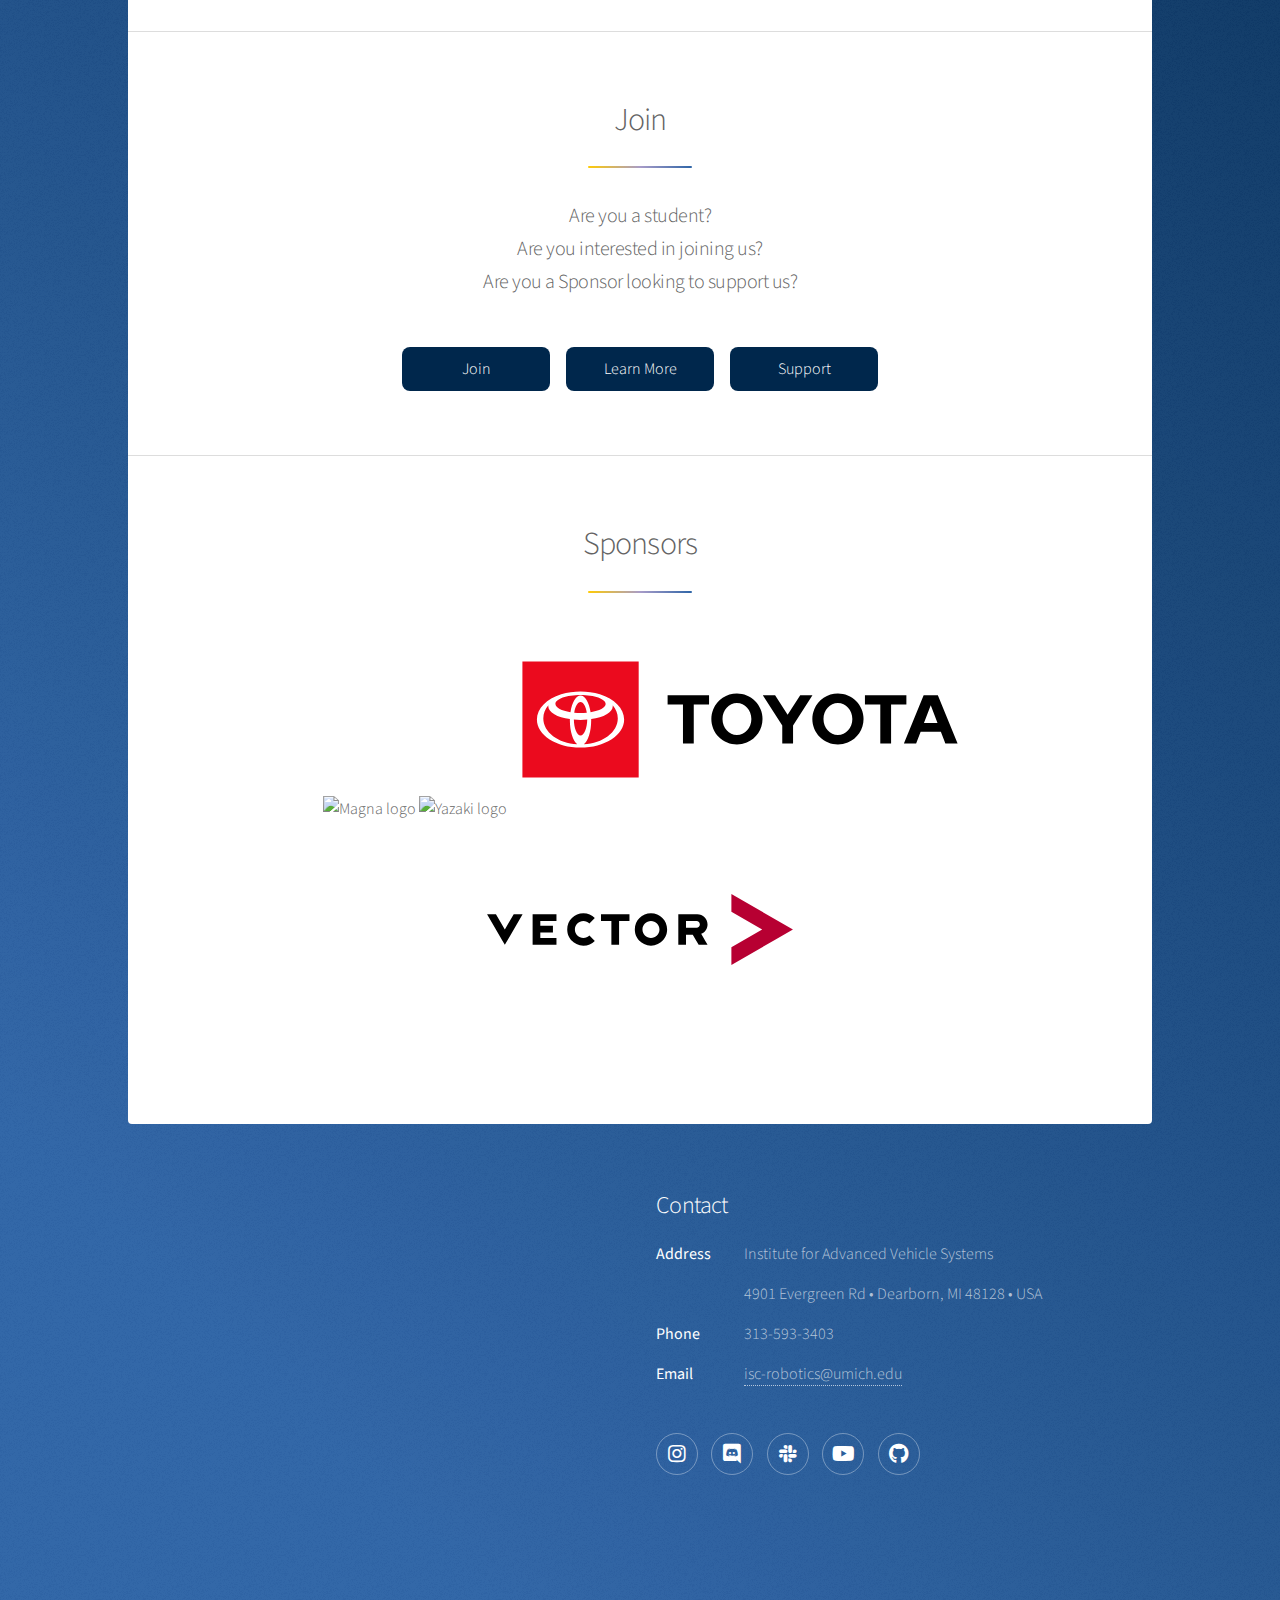
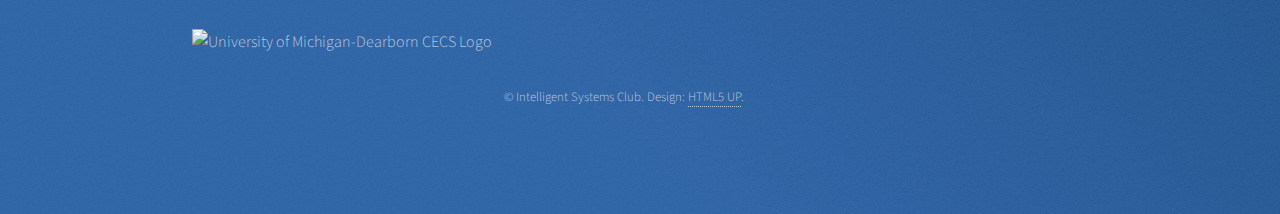
==== commit 37c1b3c5: "added vector logo to web page" ====
--- a/index.html
+++ b/index.html
@@ -15,15 +15,6 @@
   <body class="is-preload">
     <!-- Wrapper -->
     <div id="wrapper">
-      <!-- The sliding background images -->
-      <div class="slideshow-container">
-				<div class="slideshow">					
-					<div class="slide" style="background-image: url('images/Evan.jpg');"></div>
-					<div class="slide" style="background-image: url('images/yeti_squad.jpg');"></div>
-					<div class="slide" style="background-image: url('images/team_arms.jpg');"></div>
-					<div class="slide" style="background-image: url('images/Phoenix.jpg');"></div>
-				</div>
-			</div>
       <!-- Header -->
       <header id="header" class="alt">
         <span class="logo">
@@ -57,18 +48,15 @@
                 <h2>About</h2>
               </header>
               <p>
-                The Intelligent Systems Club of the University of Michigan-Dearborn 
-                strives to foster a welcoming environment where passionate individuals 
-                can gain industry-applicable experience in robotics. Whether you're an experienced 
-                tinkerer or have never held a screwdriver, our club is committed to 
-                education and learning at all levels. 
+                The Intelligent Systems Club is a student organization at the
+                University of Michigan-Dearborn which provides an environment
+                for like-minded individuals enthusiastic about robotics to
+                engage in system development through a friendly and experimental
+                atmosphere.
               </p>
-              <footer class="major">
-                <ul class="actions special">
-
-                    <li><a href="about.html" class="button primary">Learn More About ISC</a></li>
-                  </ul>
-              </footer>
+              <ul class="actions">
+                <li><a href="about.html" class="button primary">Learn More</a></li>
+              </ul>
             </div>
             <span class="image"
               ><img
@@ -90,21 +78,18 @@
           </div>
           <ul class="projects">
             <li>
-              <h3><b>Project Phoenix</b></h3>
+              <h3>Project Phoenix</h3>
               <p>
-                Phoenix is our Autonomous Race-Kart that uses state-of-the-art
-                technology. Team Phoenix will be participating in the 
-                <a href="https://www.autonomouskartingseries.com/">Autonomous
-                  Karting Series</a>.
-                
+                Phoenix is our Autonomous Race kart that uses state-of-the-art
+                technology. Team Phoenix will be participating in the Autonomous
+                Karting Series.
               </p>
             </li>
             <li>
-              <h3><b>TinyKart</b></h3>
+              <h3>TinyKart</h3>
               <p>
                 TinyKart is our introductory autonomy program that is created in
-                house for training new members. Those who complete
-                TinyKart, have the fundamentals needed for Project Phoenix.
+                house for training new members.
               </p>
             </li>
           </ul>
@@ -120,22 +105,18 @@
         <!-- Join -->
         <section id="join" class="main special">
           <header class="major">
-            <h2>Ready to be part of ISC?</h2>
+            <h2>Join</h2>
             <p>
-              Whether you're a student eager to learn and gain hands-on experience
-              <br> 
-              or lend your support as a sponsor, we welcome you to join us.
-            <br> 
-              Be a part of the Intelligent Systems Club and help drive the ISC Team
-              to the future of robotics.  
-            </br>
-            
+              Are you a student?<br />
+              Are you interested in joining us?<br />
+              Are you a Sponsor looking to support us?
             </p>
           </header>
           <footer class="major">
             <ul class="actions special">
-              <li><a href="join.html" class="button primary">Join ISC</a></li>
-              <li><a href="sponsors.html" class="button primary">Support Us</a></li>
+              <li><a href="join.html" class="button primary">Join</a></li>
+              <li><a href="about.html" class="button primary">Learn More</a></li>
+              <li><a href="sponsors.html" class="button primary">Support</a></li>
             </ul>
           </footer>
         </section>
@@ -165,6 +146,11 @@
                 src="images/toyota-logo.svg"
                 alt="Toyota Logo"
               />
+              <img
+                class="sponsor-logo"
+                src="images\Vector_Logo_black_red_RGB.svg"
+                alt="vector Logo"
+              />
             </div>
           </header>
         </section>
@@ -173,21 +159,17 @@
       <!-- Footer -->
       <footer id="footer">
         <section>
-					<dl class="alt">
-						<div class="calendar-container">
-						
-							<iframe
-							src="https://calendar.google.com/calendar/embed?height=400&amp;wkst=1&amp;bgcolor=%23ffffff&amp;ctz=America%2FNew_York&amp;src=aXNjLXJvYm90aWNzQHVtaWNoLmVkdQ&amp;src=YWRkcmVzc2Jvb2sjY29udGFjdHNAZ3JvdXAudi5jYWxlbmRhci5nb29nbGUuY29t&amp;src=ZW4udXNhI2hvbGlkYXlAZ3JvdXAudi5jYWxlbmRhci5nb29nbGUuY29t&amp;color=%23039BE5&amp;color=%2333B679&amp;color=%230B8043&amp;showTitle=0&amp;showNav=0&amp;showDate=0&amp;showPrint=0&amp;showTabs=0&amp;showCalendars=0&amp;showTz=1&amp;mode=AGENDA"
-							style="border-width:0"
-							width="400"
-							height="400"
-							frameborder="0"
-							scrolling="no"
-						  ></iframe>
-						
-						</div>
-					</dl>
-				</section>
+          <dl class="alt">
+            <iframe
+              src="https://calendar.google.com/calendar/embed?height=400&amp;wkst=1&amp;bgcolor=%23ffffff&amp;ctz=America%2FNew_York&amp;src=aXNjLXJvYm90aWNzQHVtaWNoLmVkdQ&amp;src=YWRkcmVzc2Jvb2sjY29udGFjdHNAZ3JvdXAudi5jYWxlbmRhci5nb29nbGUuY29t&amp;src=ZW4udXNhI2hvbGlkYXlAZ3JvdXAudi5jYWxlbmRhci5nb29nbGUuY29t&amp;color=%23039BE5&amp;color=%2333B679&amp;color=%230B8043&amp;showTitle=0&amp;showNav=0&amp;showDate=0&amp;showPrint=0&amp;showTabs=0&amp;showCalendars=0&amp;showTz=1&amp;mode=AGENDA"
+              style="border-width: 0"
+              width="400"
+              height="400"
+              frameborder="0"
+              scrolling="no"
+            ></iframe>
+          </dl>
+        </section>
         <section>
           <h2>Contact</h2>
           <dl class="alt">
